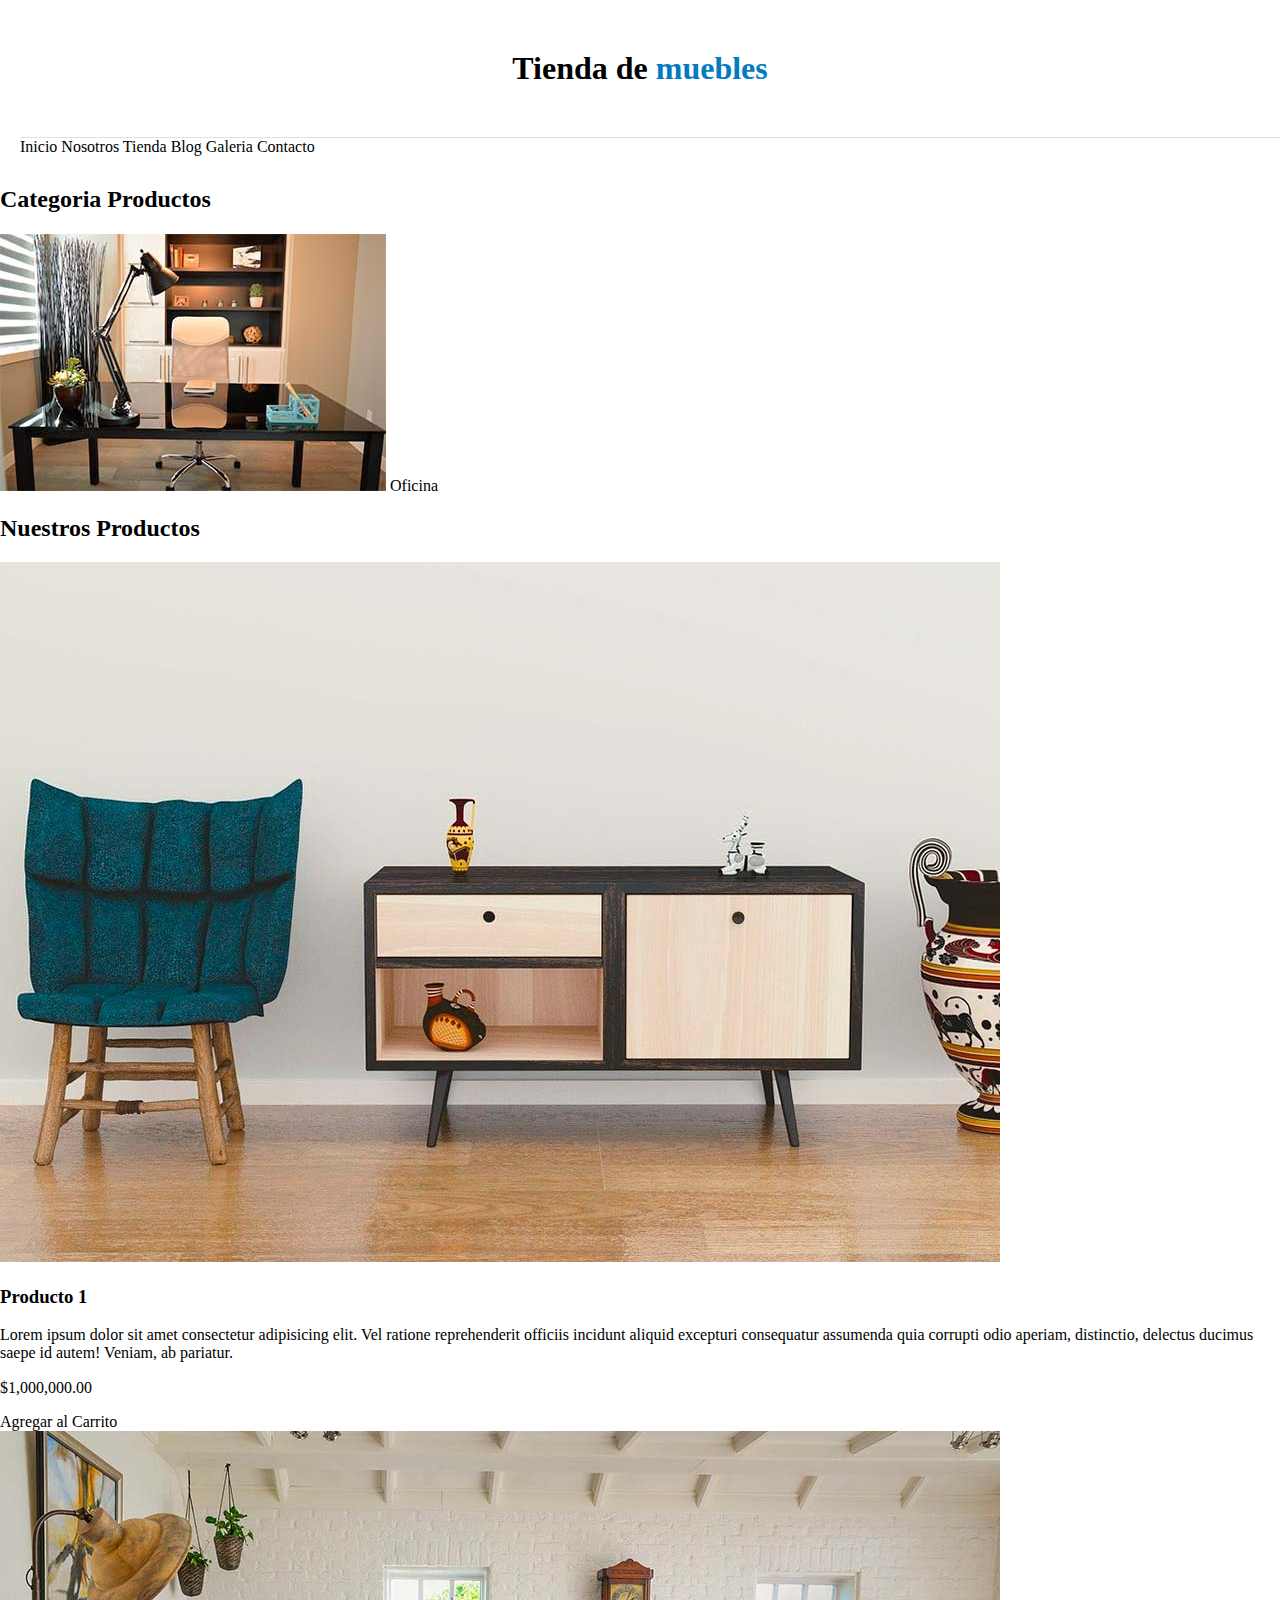
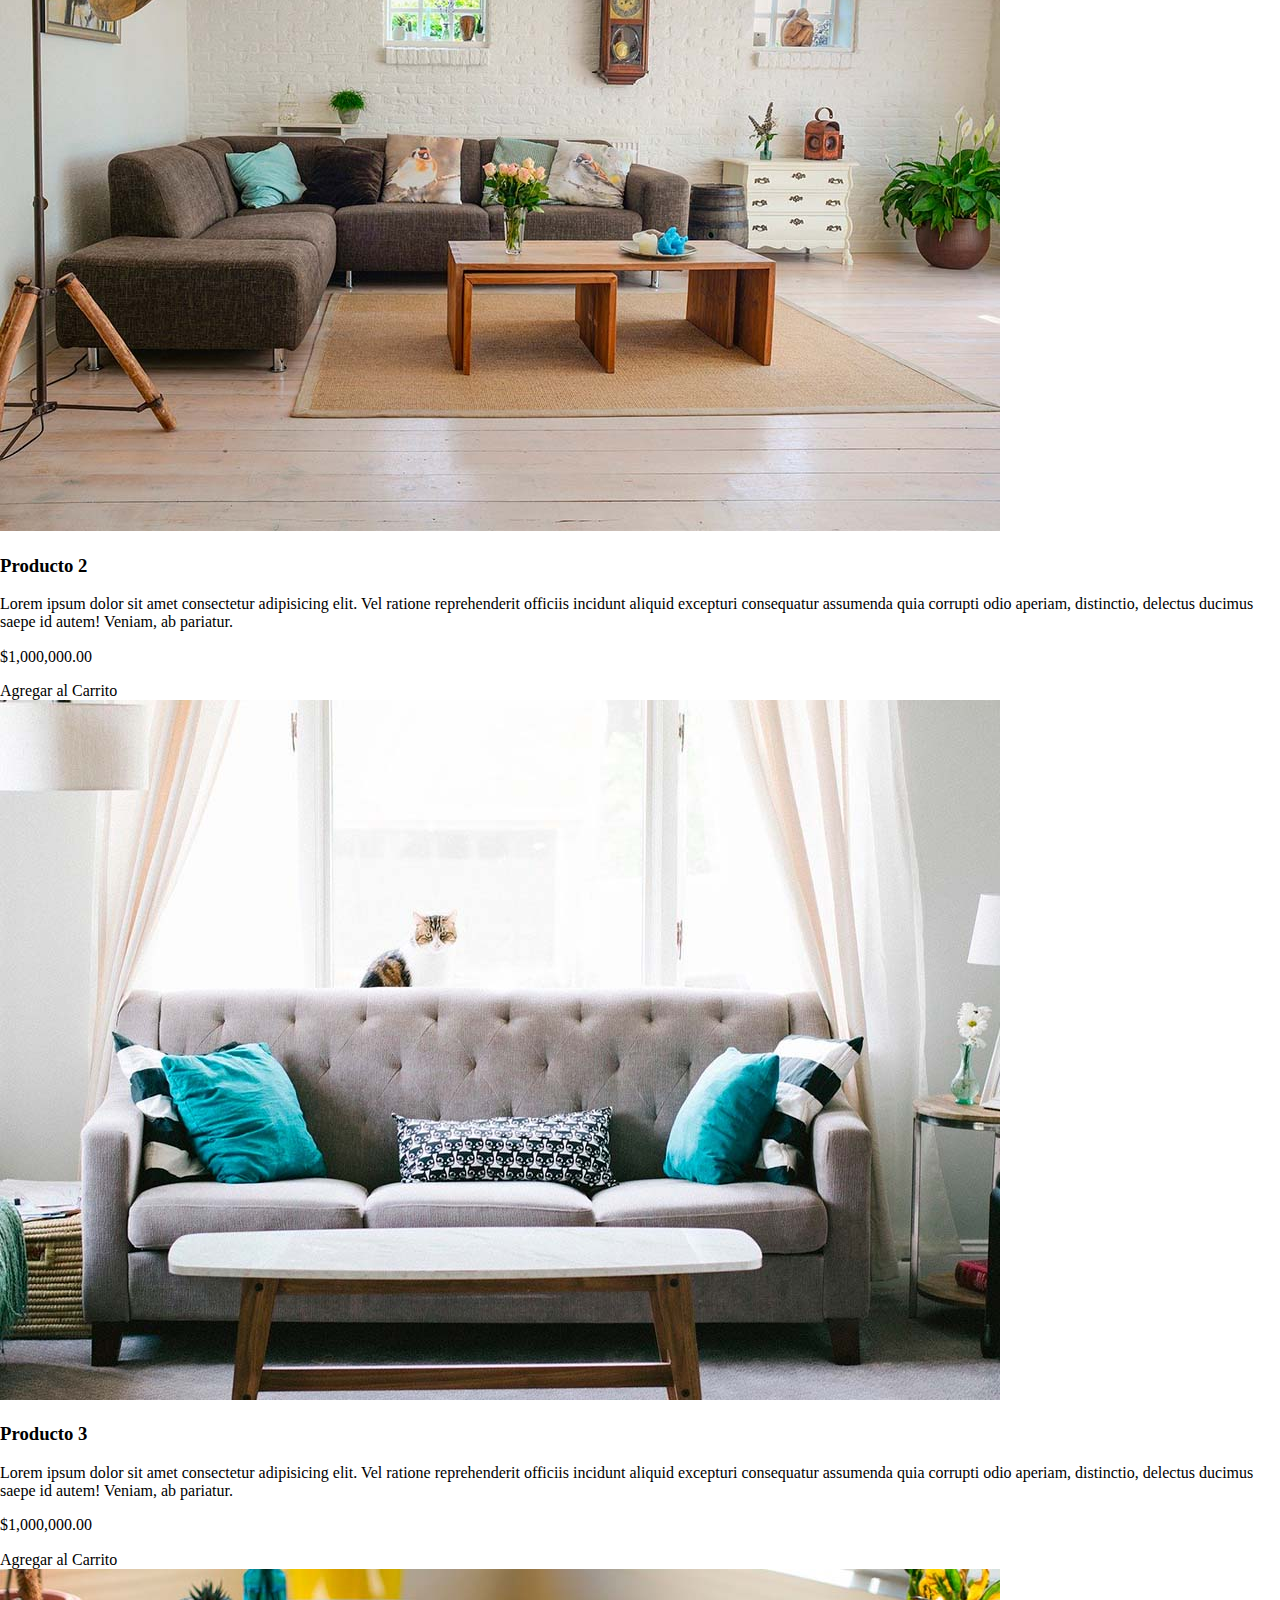
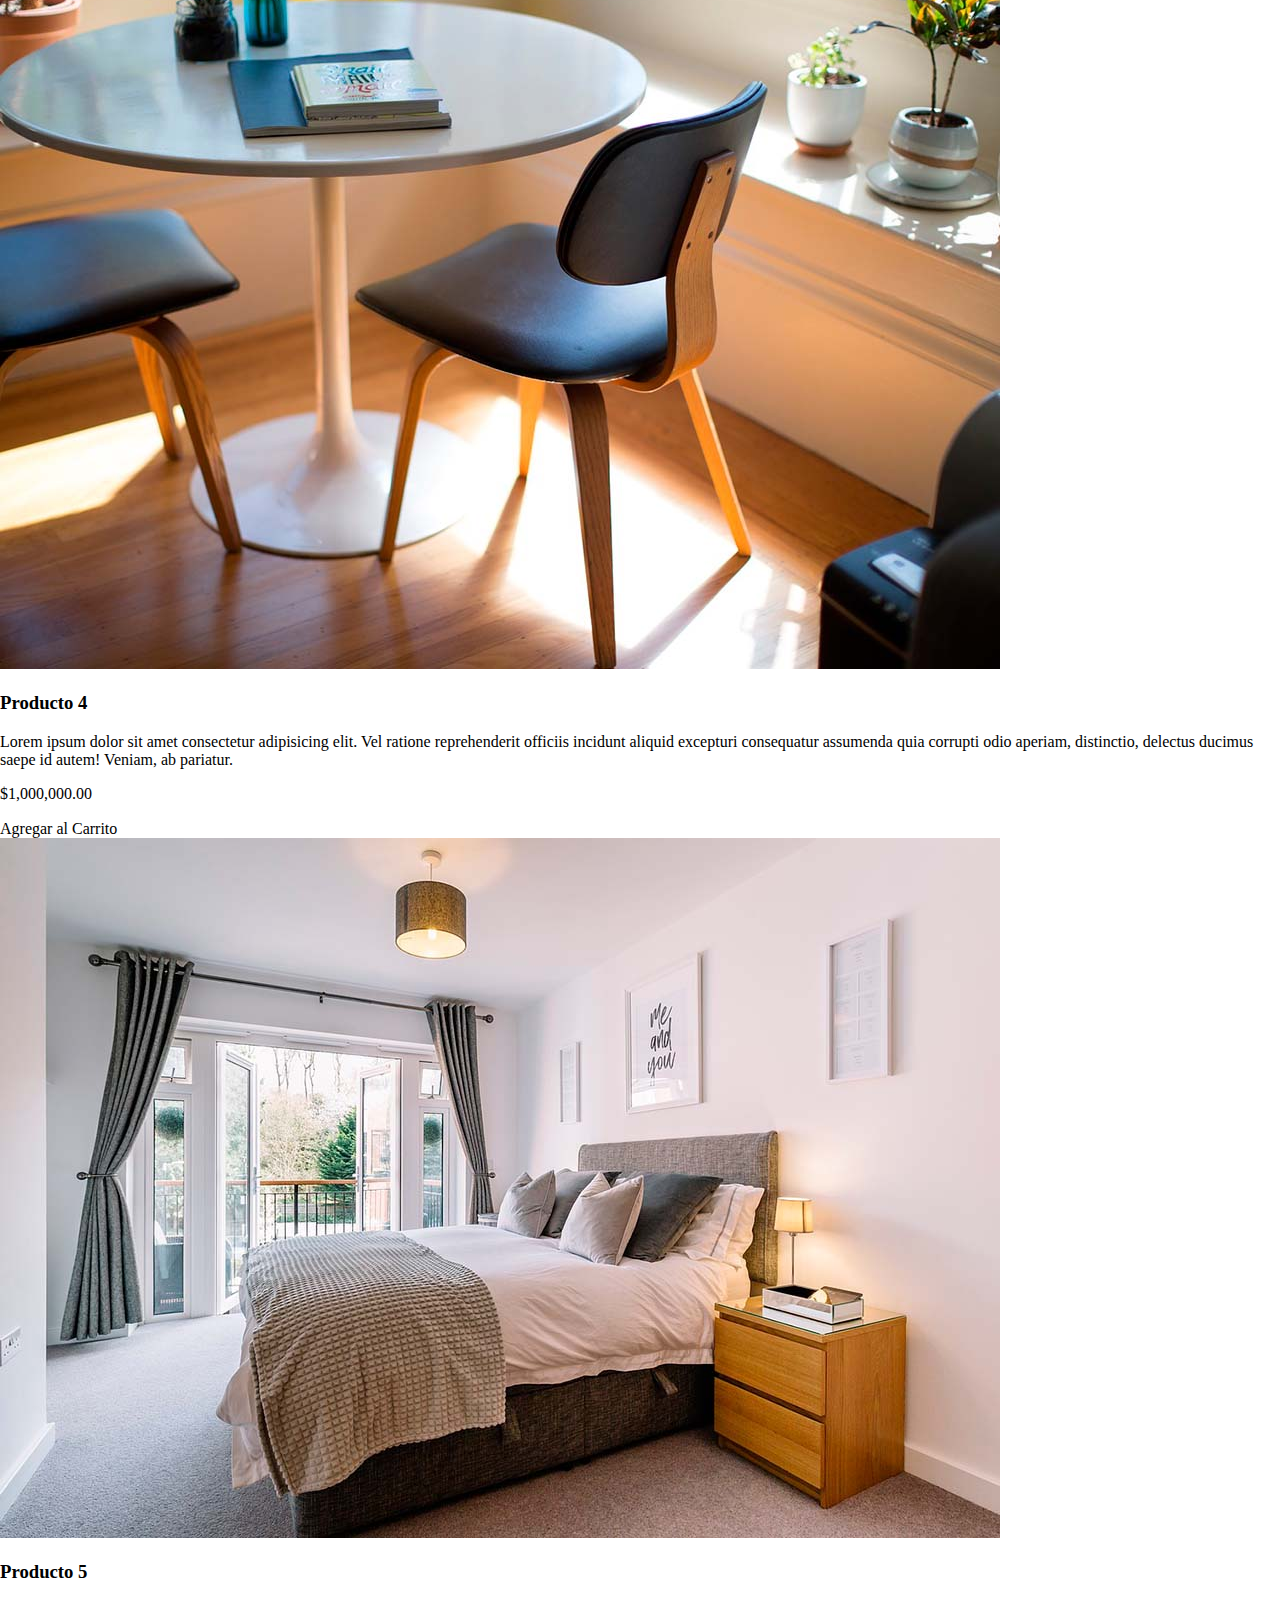
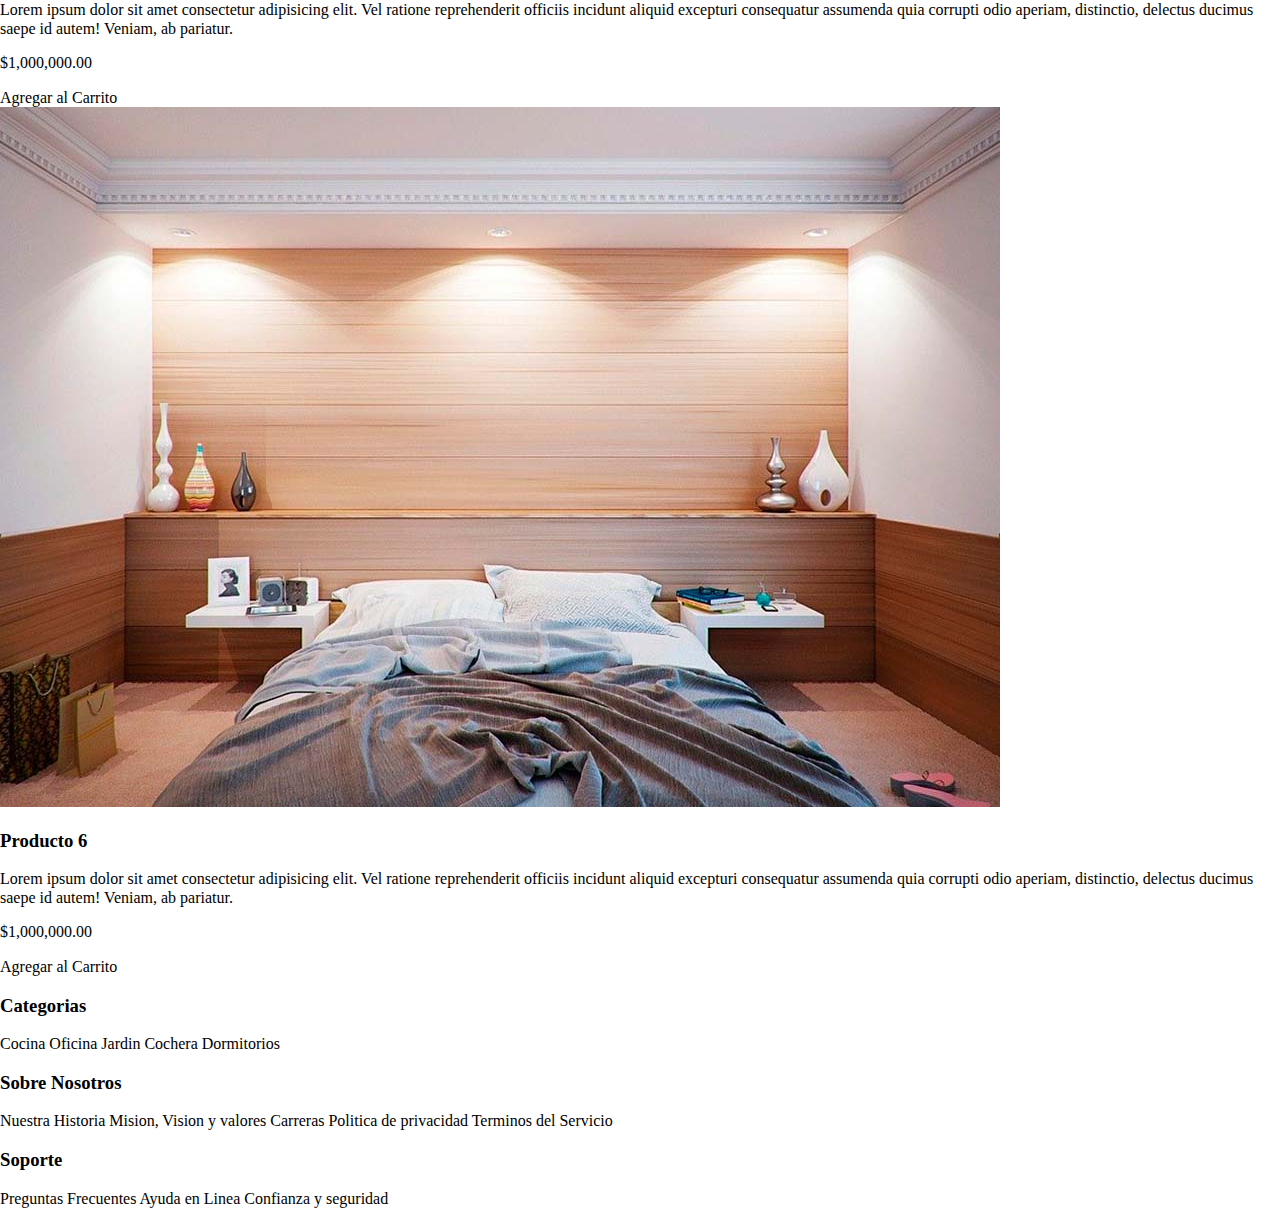
==== index.html @ 3fd7dbdc "display" ====
<!DOCTYPE html>
<html lang="en">
<head>
    <meta charset="UTF-8">
    <meta name="viewport" content="width=device-width, initial-scale=1.0">
    <title>Aprendiendo HTML</title>
    <link rel="stylesheet" href="CSS/normalize.css">
    <link rel="stylesheet" href="CSS/app.css">
</head>
<body>
    <H1 class="nombre-sitio">Tienda de <span>muebles</span></H1>

    <nav class="navegacion nav-principal">
        <a href="index.html">Inicio</a>
        <a href="nosotros.html">Nosotros</a>
        <a href="tienda.html">Tienda</a>
        <a href="blog.html">Blog</a>
        <a href="galeria.html">Galeria</a>
        <a href="contacto.html">Contacto</a>
    </nav>

    <section>
        <h2>Categoria Productos</h2>
        <div>
            <img src="img/categoria1.jpg" alt="Imagen Tienda">
            <a href="">Oficina</a>
        </div>
    </section>
    <!--
    <section>
        <div class="sobre-nosotros">
            <h2>Sobre Nosotros</h2>
            <p>Lorem ipsum dolor sit amet consectetur adipisicing elit. Voluptatem animi exercitationem incidunt perspiciatis fugiat. Tempore dolorem ut quaerat natus, repudiandae, id blanditiis esse, ullam quod ratione voluptatem accusantium totam nesciunt.</p>
        </div>

        <div class="sobre-empresa">
            <h2>Sobre Nosotros</h2>
            <p>Lorem ipsum dolor sit amet consectetur adipisicing elit. Voluptatem animi exercitationem incidunt perspiciatis fugiat. Tempore dolorem ut quaerat natus, repudiandae, id blanditiis esse, ullam quod ratione voluptatem accusantium totam nesciunt.</p>
        </div>
    </section>
    -->
    <main>
        <h2>Nuestros Productos</h2>
        <div> 
            <div> 
                <img src="img/producto1.jpg" alt="Imagen Producto">
                <div>
                    <h3>Producto 1</h3>
                    <p>Lorem ipsum dolor sit amet consectetur adipisicing elit. Vel ratione reprehenderit officiis incidunt aliquid excepturi consequatur assumenda quia corrupti odio aperiam, distinctio, delectus ducimus saepe id autem! Veniam, ab pariatur.</p>
                    <p>$1,000,000.00</p>
                    <a href="#">Agregar al Carrito</a>
                </div> <!--FIN nombre del producto y descripcion-->
            </div> <!--FIN producto 1-->


            <div> 
                <img src="img/producto2.jpg" alt="Imagen Producto">
                <div>
                    <h3>Producto 2</h3>
                    <p>Lorem ipsum dolor sit amet consectetur adipisicing elit. Vel ratione reprehenderit officiis incidunt aliquid excepturi consequatur assumenda quia corrupti odio aperiam, distinctio, delectus ducimus saepe id autem! Veniam, ab pariatur.</p>
                    <p>$1,000,000.00</p>
                    <a href="#">Agregar al Carrito</a>
                </div> <!--FIN nombre del producto y descripcion-->
            </div> <!--FIN producto 2-->

            <div> 
                <img src="img/producto3.jpg" alt="Imagen Producto">
                <div>
                    <h3>Producto 3</h3>
                    <p>Lorem ipsum dolor sit amet consectetur adipisicing elit. Vel ratione reprehenderit officiis incidunt aliquid excepturi consequatur assumenda quia corrupti odio aperiam, distinctio, delectus ducimus saepe id autem! Veniam, ab pariatur.</p>
                    <p>$1,000,000.00</p>
                    <a href="#">Agregar al Carrito</a>
                </div> <!--FIN nombre del producto y descripcion-->
            </div> <!--FIN producto 3-->

            <div> 
                <img src="img/producto4.jpg" alt="Imagen Producto">
                <div>
                    <h3>Producto 4</h3>
                    <p>Lorem ipsum dolor sit amet consectetur adipisicing elit. Vel ratione reprehenderit officiis incidunt aliquid excepturi consequatur assumenda quia corrupti odio aperiam, distinctio, delectus ducimus saepe id autem! Veniam, ab pariatur.</p>
                    <p>$1,000,000.00</p>
                    <a href="#">Agregar al Carrito</a>
                </div> <!--FIN nombre del producto y descripcion-->
            </div> <!--FIN producto 4-->

            <div> 
                <img src="img/producto5.jpg" alt="Imagen Producto">
                <div>
                    <h3>Producto 5</h3>
                    <p>Lorem ipsum dolor sit amet consectetur adipisicing elit. Vel ratione reprehenderit officiis incidunt aliquid excepturi consequatur assumenda quia corrupti odio aperiam, distinctio, delectus ducimus saepe id autem! Veniam, ab pariatur.</p>
                    <p>$1,000,000.00</p>
                    <a href="#">Agregar al Carrito</a>
                </div> <!--FIN nombre del producto y descripcion-->
            </div> <!--FIN producto 5-->

            <div> 
                <img src="img/producto6.jpg" alt="Imagen Producto">
                <div>
                    <h3>Producto 6</h3>
                    <p>Lorem ipsum dolor sit amet consectetur adipisicing elit. Vel ratione reprehenderit officiis incidunt aliquid excepturi consequatur assumenda quia corrupti odio aperiam, distinctio, delectus ducimus saepe id autem! Veniam, ab pariatur.</p>
                    <p>$1,000,000.00</p>
                    <a href="#">Agregar al Carrito</a>
                </div> <!--FIN nombre del producto y descripcion-->
            </div> <!--FIN producto 6-->
        </div> <!--FIN DE CONTENEDOR DE LISTADO DE PRODUCTOS-->
    </main>

    <footer>
        <div>
            <h3>Categorias</h3>

            <nav>
                <a href="#">Cocina</a>
                <a href="#">Oficina</a>
                <a href="#">Jardin</a>
                <a href="#">Cochera</a>
                <a href="#">Dormitorios</a>
            </nav>
        </div>

        <div>
            <h3>Sobre Nosotros</h3>

            <nav>
                <a href="#">Nuestra Historia</a>
                <a href="#">Mision, Vision y valores</a>
                <a href="#">Carreras</a>
                <a href="#">Politica de privacidad</a>
                <a href="#">Terminos del Servicio</a>
            </nav>
        </div>

        <div>
            <h3>Soporte</h3>

            <nav>
                <a href="#">Preguntas Frecuentes</a>
                <a href="#">Ayuda en Linea</a>
                <a href="#">Confianza y seguridad</a>
            </nav>
        </div>
    </footer>
    
</body>
</html>
---- CSS/app.css ----
html{
    box-sizing: border-box;/*esta propiedad hace que se ajuste todo a las medidas*/
    /*box-sizing: content-box;*/ /* esta propiedad es po defecto*/
}

*, *:before, *:after{
    box-sizing: inherit;
}

/* Globales */
a{
    text-decoration: none;
    color: black;
}

/** Header y Navegacion **/

.nombre-sitio{
    margin-top: 50px;
    margin-bottom: 50px;
    text-align: center;
}

.nombre-sitio span{
    color: #037bc0;
}

.nav-principal{
    /*border-color: #e1e1e1;
    border-top-style: solid;
    border-width: 1px;*/

    border-top: 1px solid #e1e1e1; /* forma corta */
    margin: 50px 0px 30px 20px; /*sentido de las manecillas del reloj*/
}

/*** display in line y block ***/
/*inline:   no se puede colocar width ni height
            ademas de que se muestran uno al lado 
            del otro y solo toman el espacio necesario
*/

/*inline block: se puede poner width y height, y los elementos
                se acomodan uno al lado del otro
*/

/*block:    se puede poner width y height, y los elementos
            se acomodan uno abajo del otro.
*/
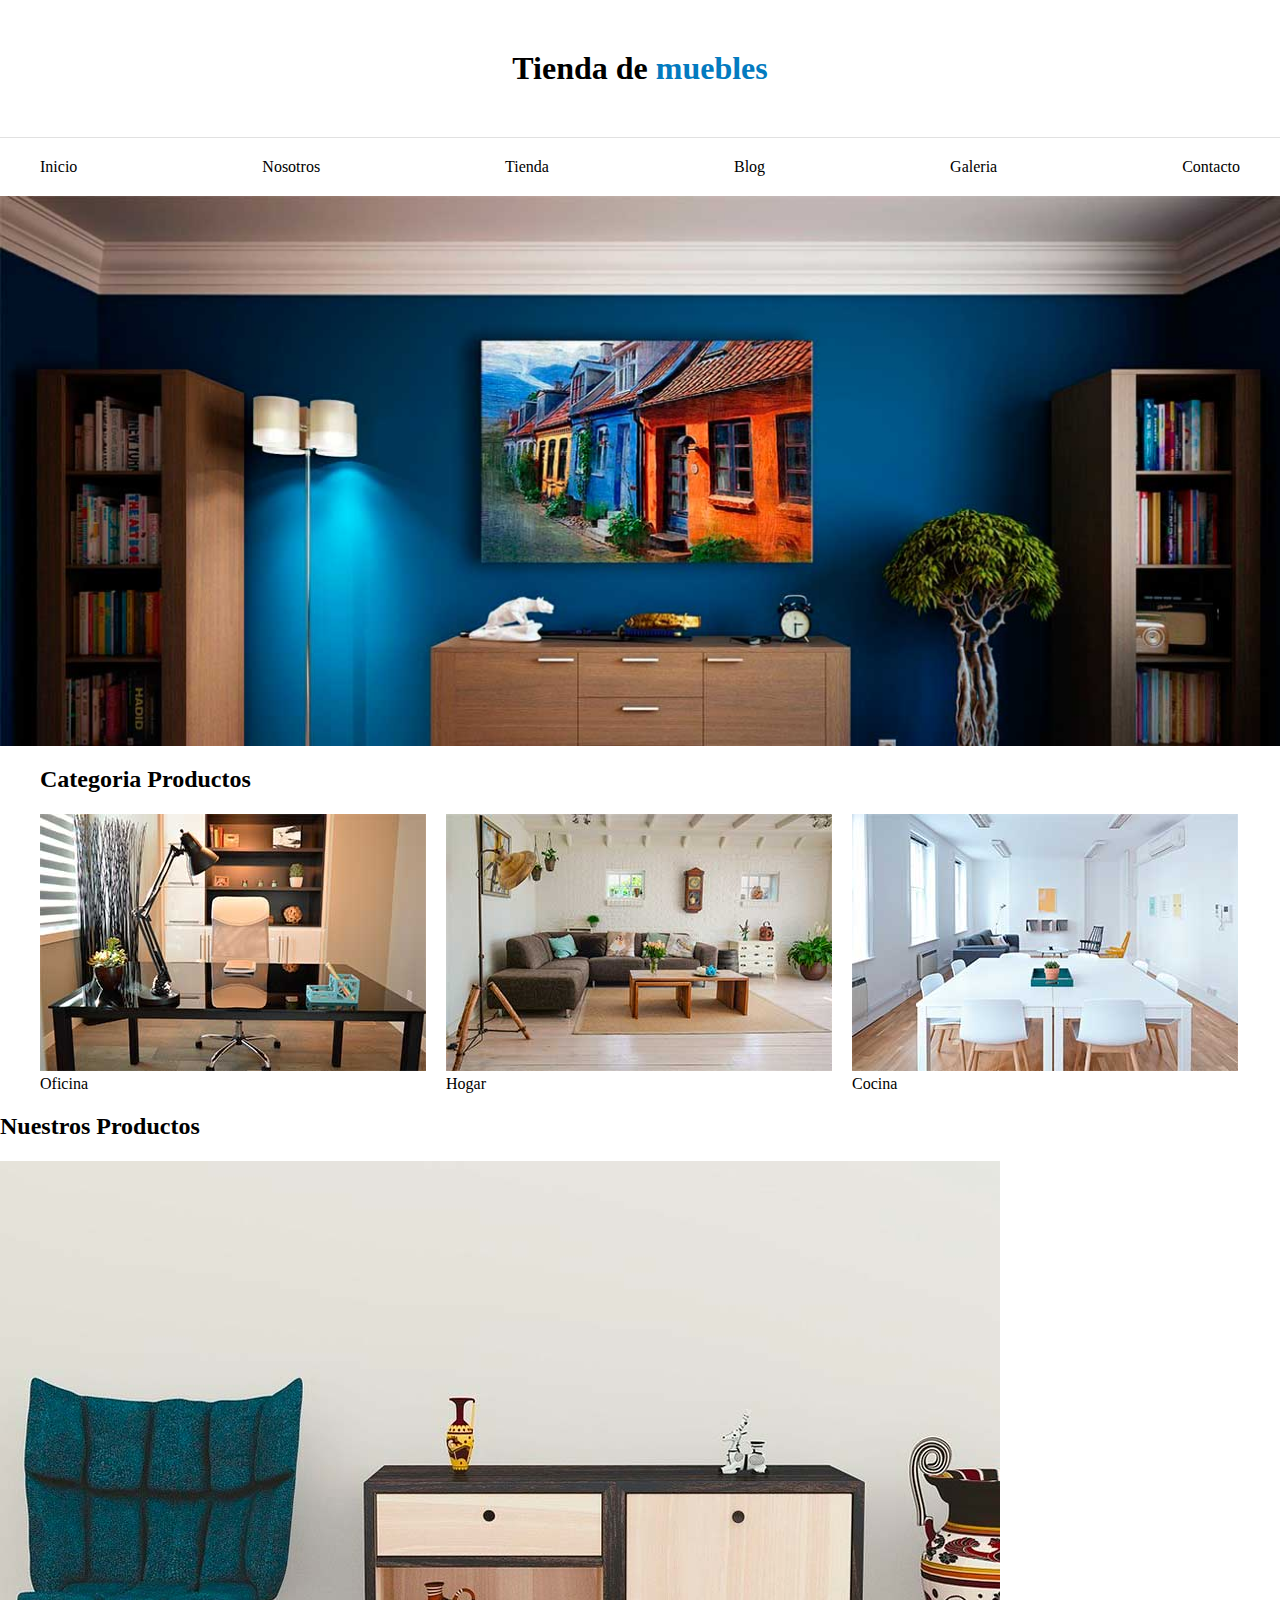
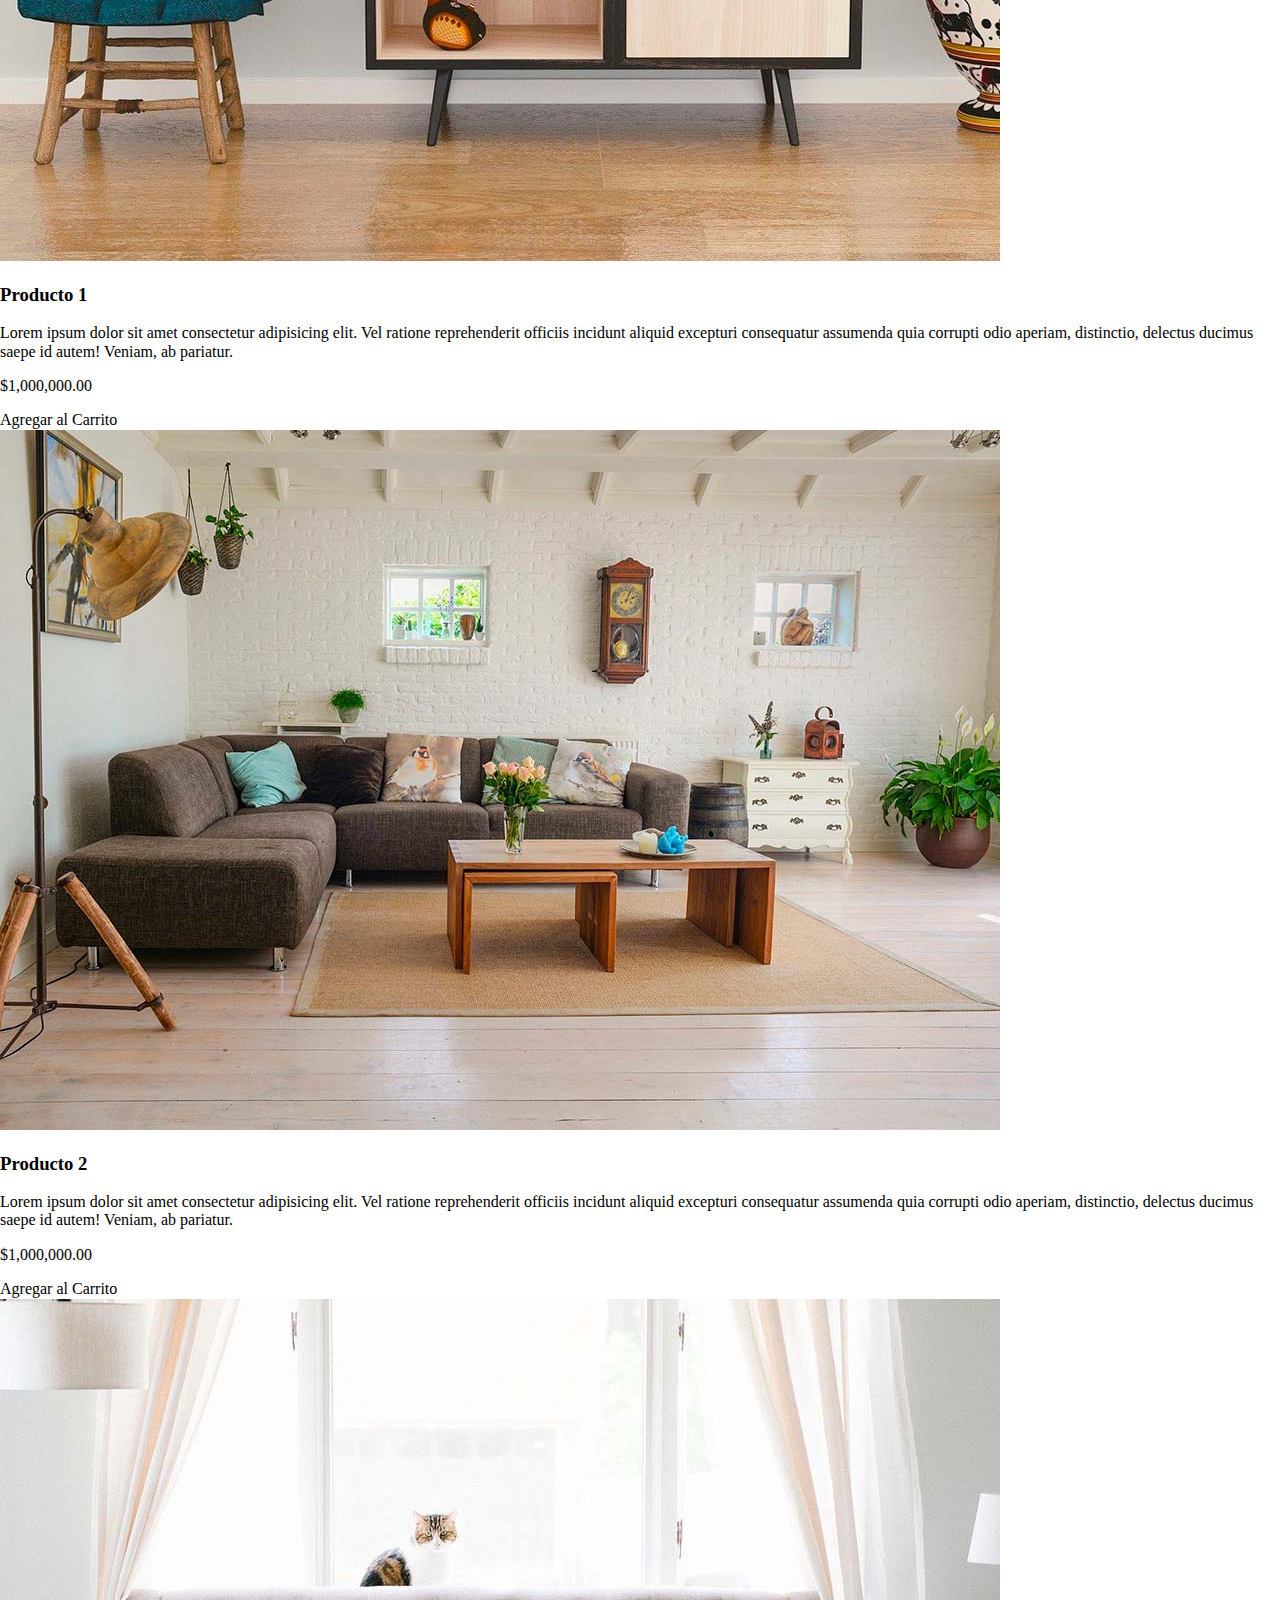
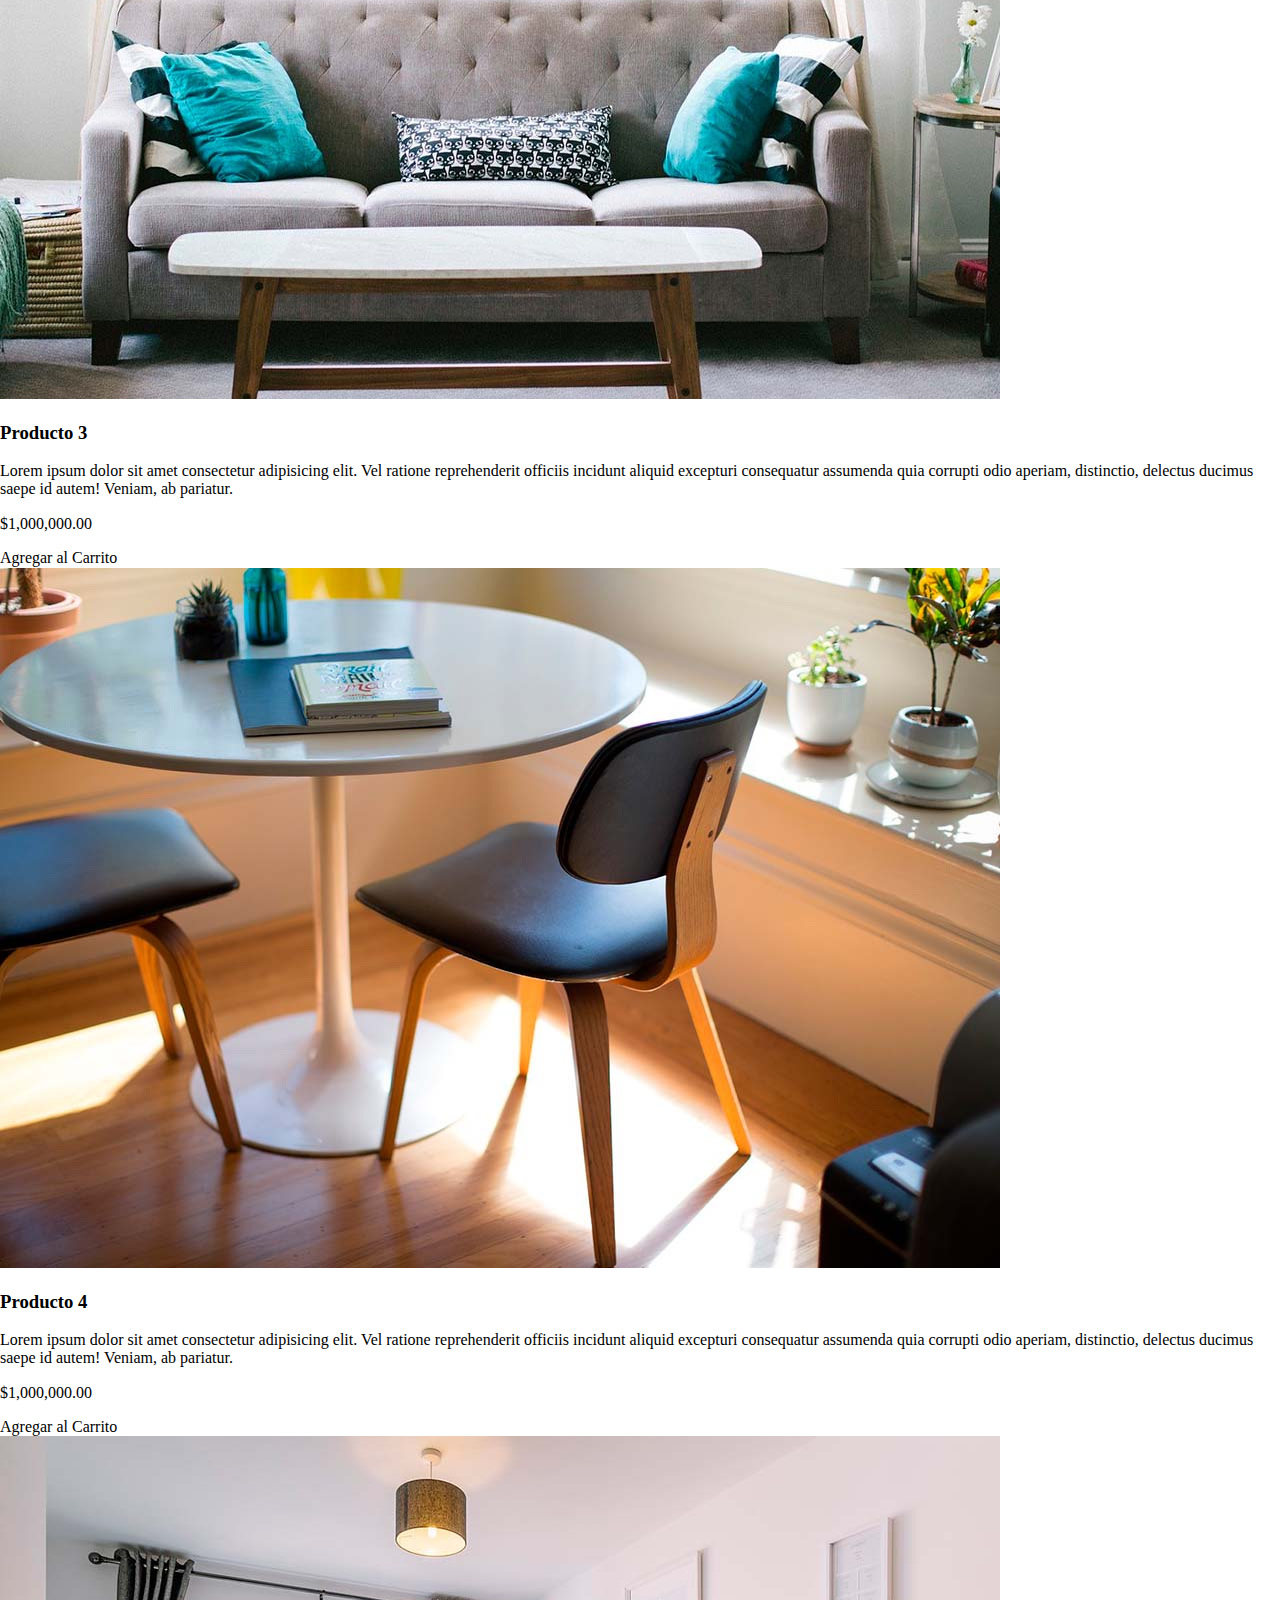
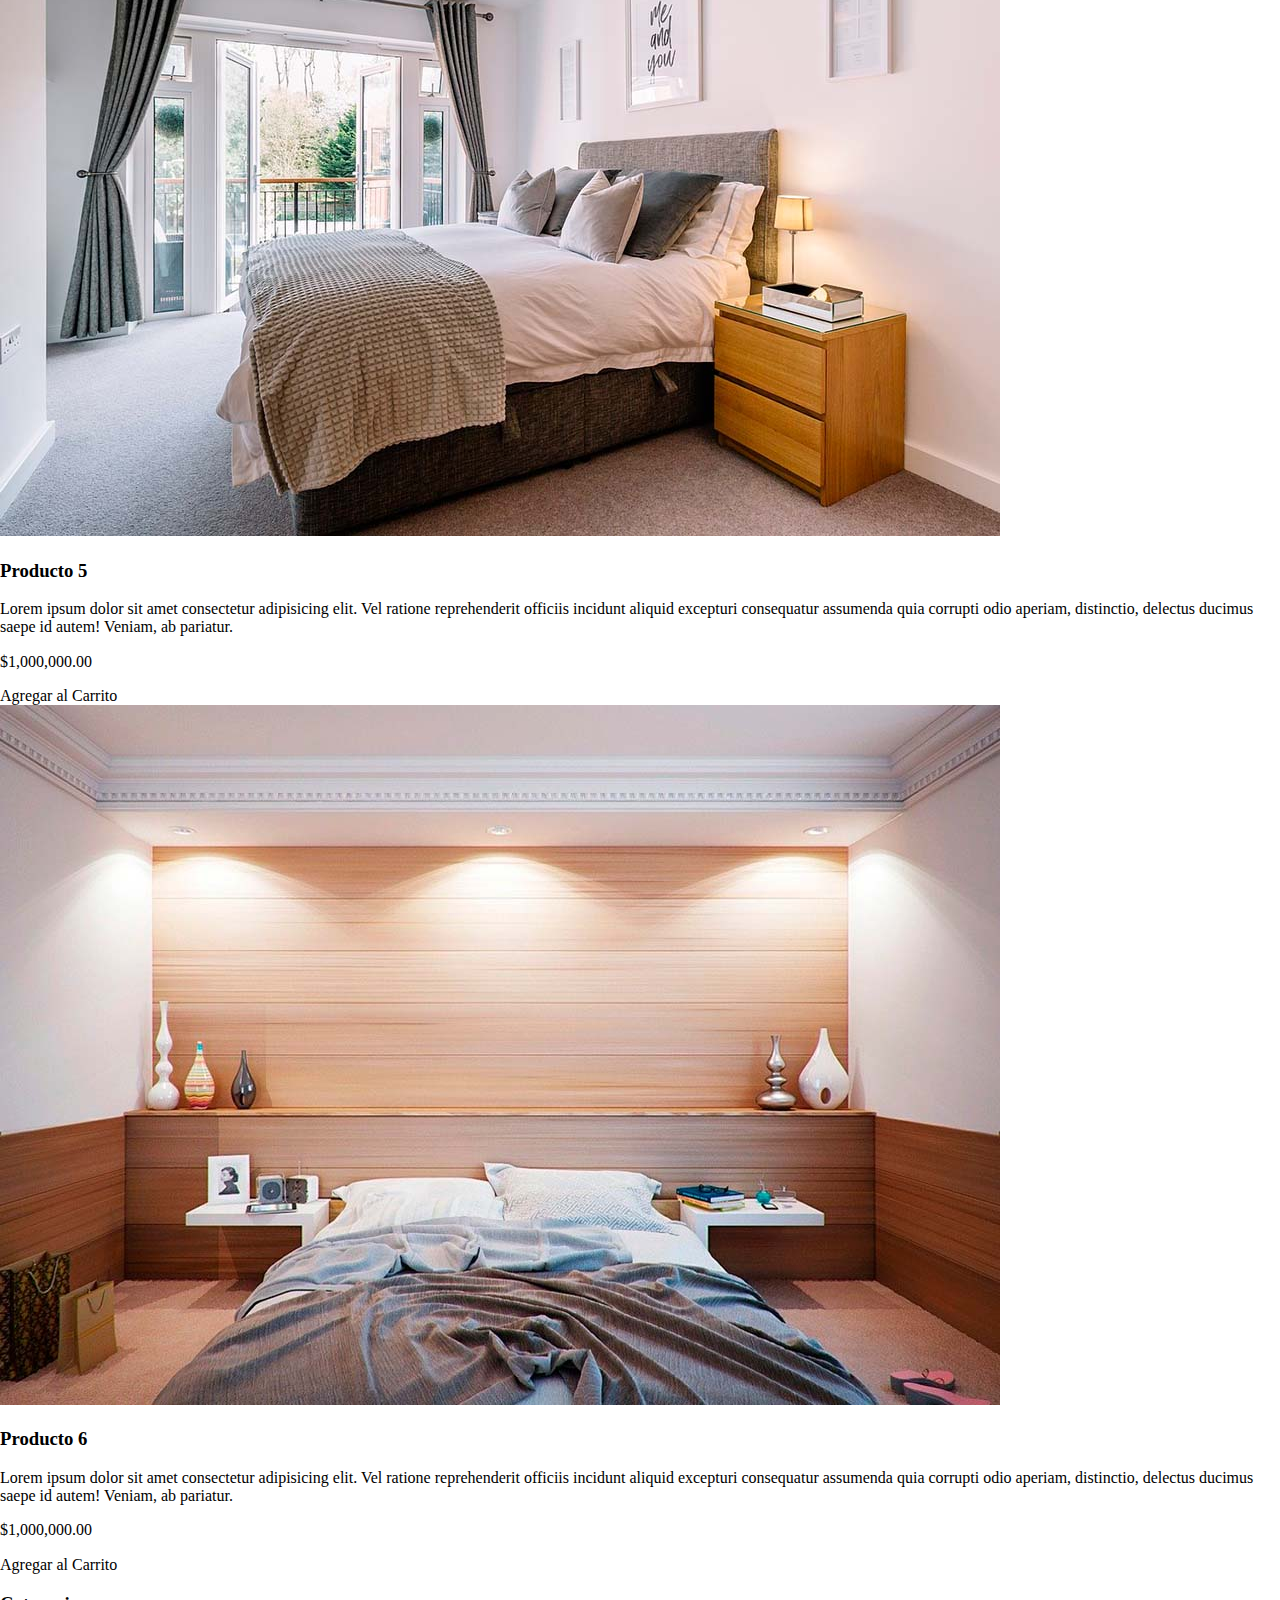
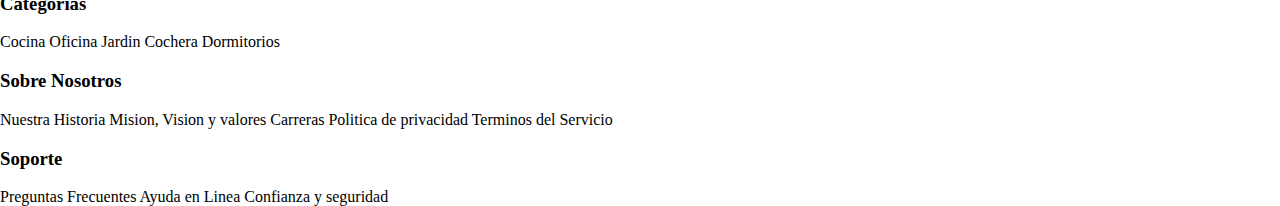
==== commit cba06f03: "flexbox y grid" ====
--- a/index.html
+++ b/index.html
@@ -9,36 +9,42 @@
 </head>
 <body>
     <H1 class="nombre-sitio">Tienda de <span>muebles</span></H1>
+    <div class="contenedor-navegacion">
+        <nav class="nav-principal contenedor">
+            <a href="index.html">Inicio</a>
+            <a href="nosotros.html">Nosotros</a>
+            <a href="tienda.html">Tienda</a>
+            <a href="blog.html">Blog</a>
+            <a href="galeria.html">Galeria</a>
+            <a href="contacto.html">Contacto</a>
+        </nav>
+    </div>
+    
+    <div class="hero"></div>
 
-    <nav class="navegacion nav-principal">
-        <a href="index.html">Inicio</a>
-        <a href="nosotros.html">Nosotros</a>
-        <a href="tienda.html">Tienda</a>
-        <a href="blog.html">Blog</a>
-        <a href="galeria.html">Galeria</a>
-        <a href="contacto.html">Contacto</a>
-    </nav>
+    <section class="contenedor">
+        <h2>Categoria Productos</h2>
 
-    <section>
-        <h2>Categoria Productos</h2>
-        <div>
-            <img src="img/categoria1.jpg" alt="Imagen Tienda">
-            <a href="">Oficina</a>
-        </div>
-    </section>
-    <!--
-    <section>
-        <div class="sobre-nosotros">
-            <h2>Sobre Nosotros</h2>
-            <p>Lorem ipsum dolor sit amet consectetur adipisicing elit. Voluptatem animi exercitationem incidunt perspiciatis fugiat. Tempore dolorem ut quaerat natus, repudiandae, id blanditiis esse, ullam quod ratione voluptatem accusantium totam nesciunt.</p>
+        <div class="listado-categorias">
+            <div>
+                <img src="img/categoria1.jpg" alt="Imagen Tienda">
+                <a href="">Oficina</a>
+            </div>
+    
+            <div>
+                <img src="img/categoria2.jpg" alt="Imagen Tienda">
+                <a href="">Hogar</a>
+            </div>
+    
+            <div>
+                <img src="img/categoria3.jpg" alt="Imagen Tienda">
+                <a href="">Cocina</a>
+            </div>
         </div>
 
-        <div class="sobre-empresa">
-            <h2>Sobre Nosotros</h2>
-            <p>Lorem ipsum dolor sit amet consectetur adipisicing elit. Voluptatem animi exercitationem incidunt perspiciatis fugiat. Tempore dolorem ut quaerat natus, repudiandae, id blanditiis esse, ullam quod ratione voluptatem accusantium totam nesciunt.</p>
-        </div>
+        
     </section>
-    -->
+
     <main>
         <h2>Nuestros Productos</h2>
         <div> 
--- a/CSS/app.css
+++ b/CSS/app.css
@@ -1,7 +1,6 @@
 
 html{
-    box-sizing: border-box;/*esta propiedad hace que se ajuste todo a las medidas*/
-    /*box-sizing: content-box;*/ /* esta propiedad es po defecto*/
+    box-sizing: border-box;
 }
 
 *, *:before, *:after{
@@ -16,6 +15,11 @@
 
 /** Header y Navegacion **/
 
+.contenedor{
+    max-width: 1200px;
+    margin: 0 auto;
+}
+
 .nombre-sitio{
     margin-top: 50px;
     margin-bottom: 50px;
@@ -26,25 +30,27 @@
     color: #037bc0;
 }
 
-.nav-principal{
-    /*border-color: #e1e1e1;
-    border-top-style: solid;
-    border-width: 1px;*/
-
-    border-top: 1px solid #e1e1e1; /* forma corta */
-    margin: 50px 0px 30px 20px; /*sentido de las manecillas del reloj*/
+.contenedor-navegacion{
+    border-top: 1px solid #e1e1e1;
 }
 
-/*** display in line y block ***/
-/*inline:   no se puede colocar width ni height
-            ademas de que se muestran uno al lado 
-            del otro y solo toman el espacio necesario
-*/
+.nav-principal{
+    padding: 20px 0px;
+    display: flex;
+    flex-direction: row;
+    justify-content: space-between;
+}
 
-/*inline block: se puede poner width y height, y los elementos
-                se acomodan uno al lado del otro
-*/
+.hero{
+    background-image: url(../img/principal.jpg);
+    
+    background-repeat: no-repeat;
+    background-size: cover;
+    height: 550px;
+}
 
-/*block:    se puede poner width y height, y los elementos
-            se acomodan uno abajo del otro.
-*/+.listado-categorias{
+    display: grid;
+    grid-template-columns: repeat(4, 1fr);
+    gap: 20px;
+}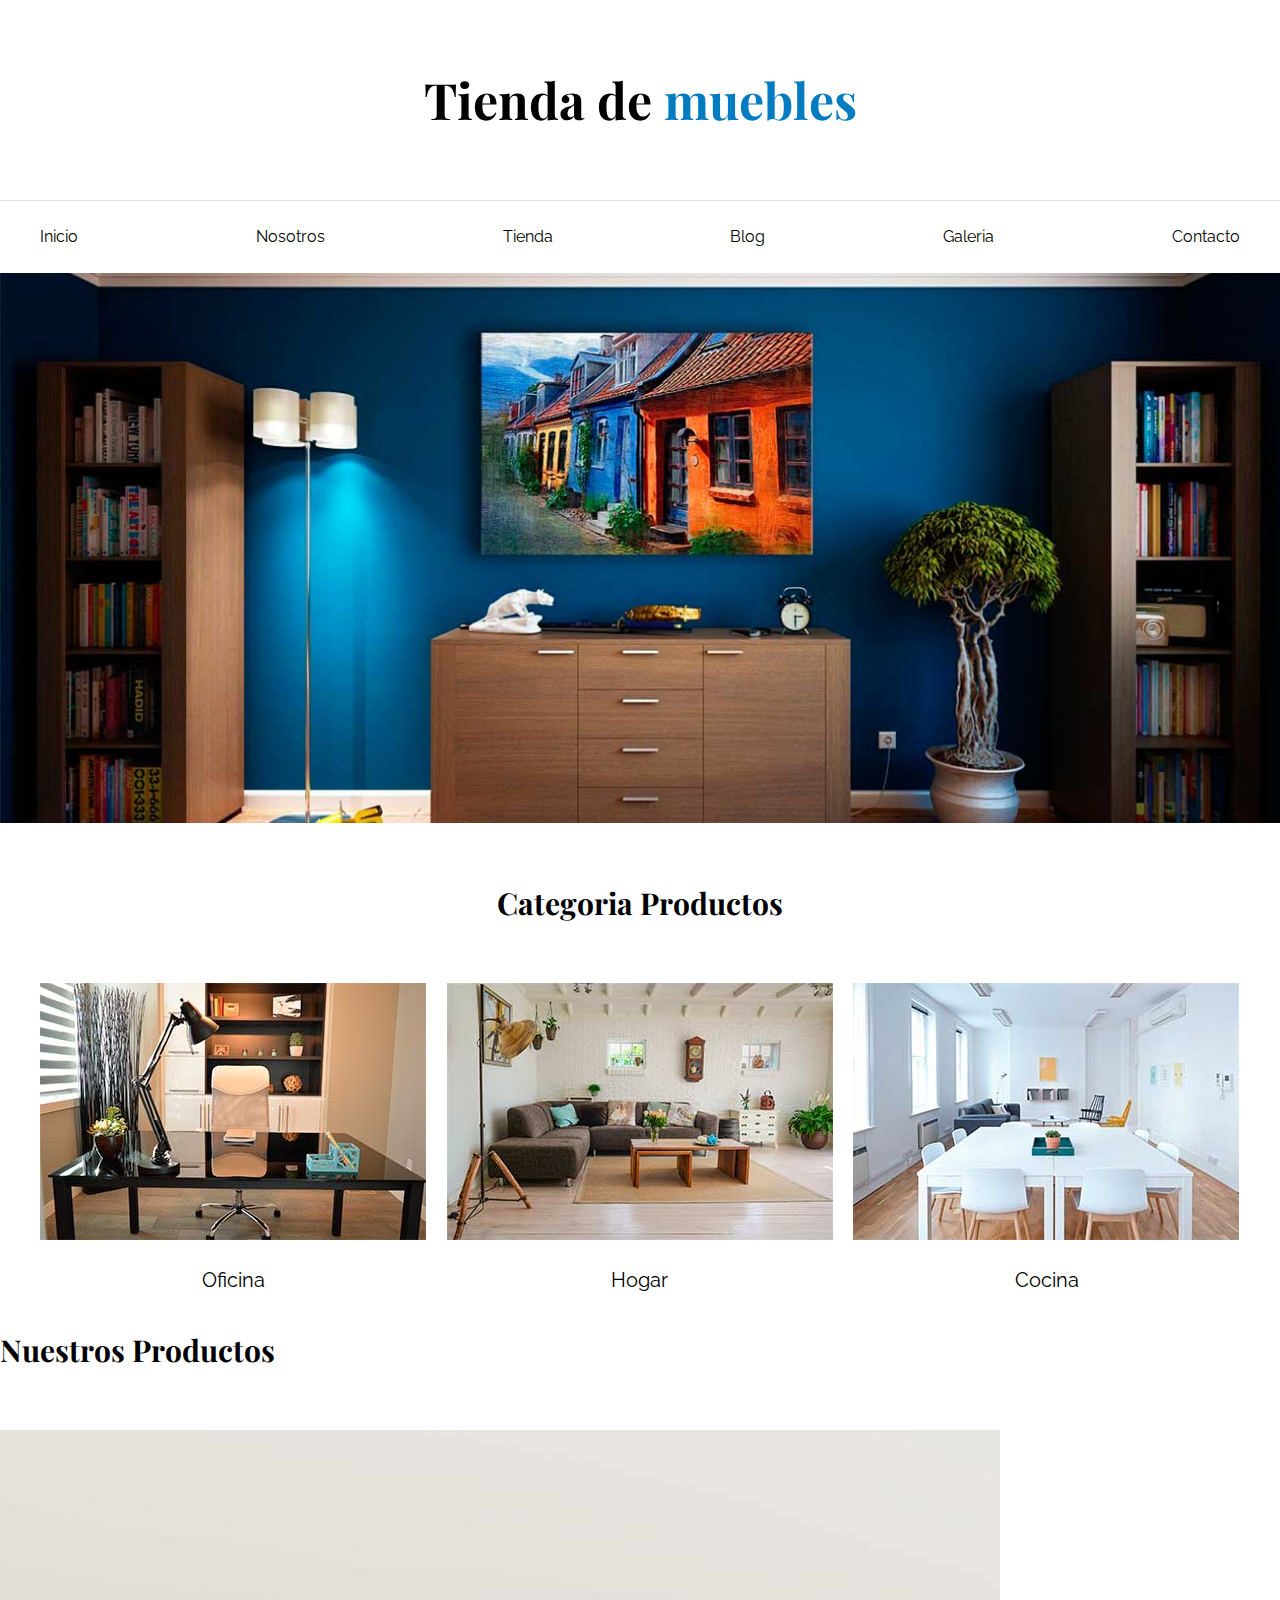
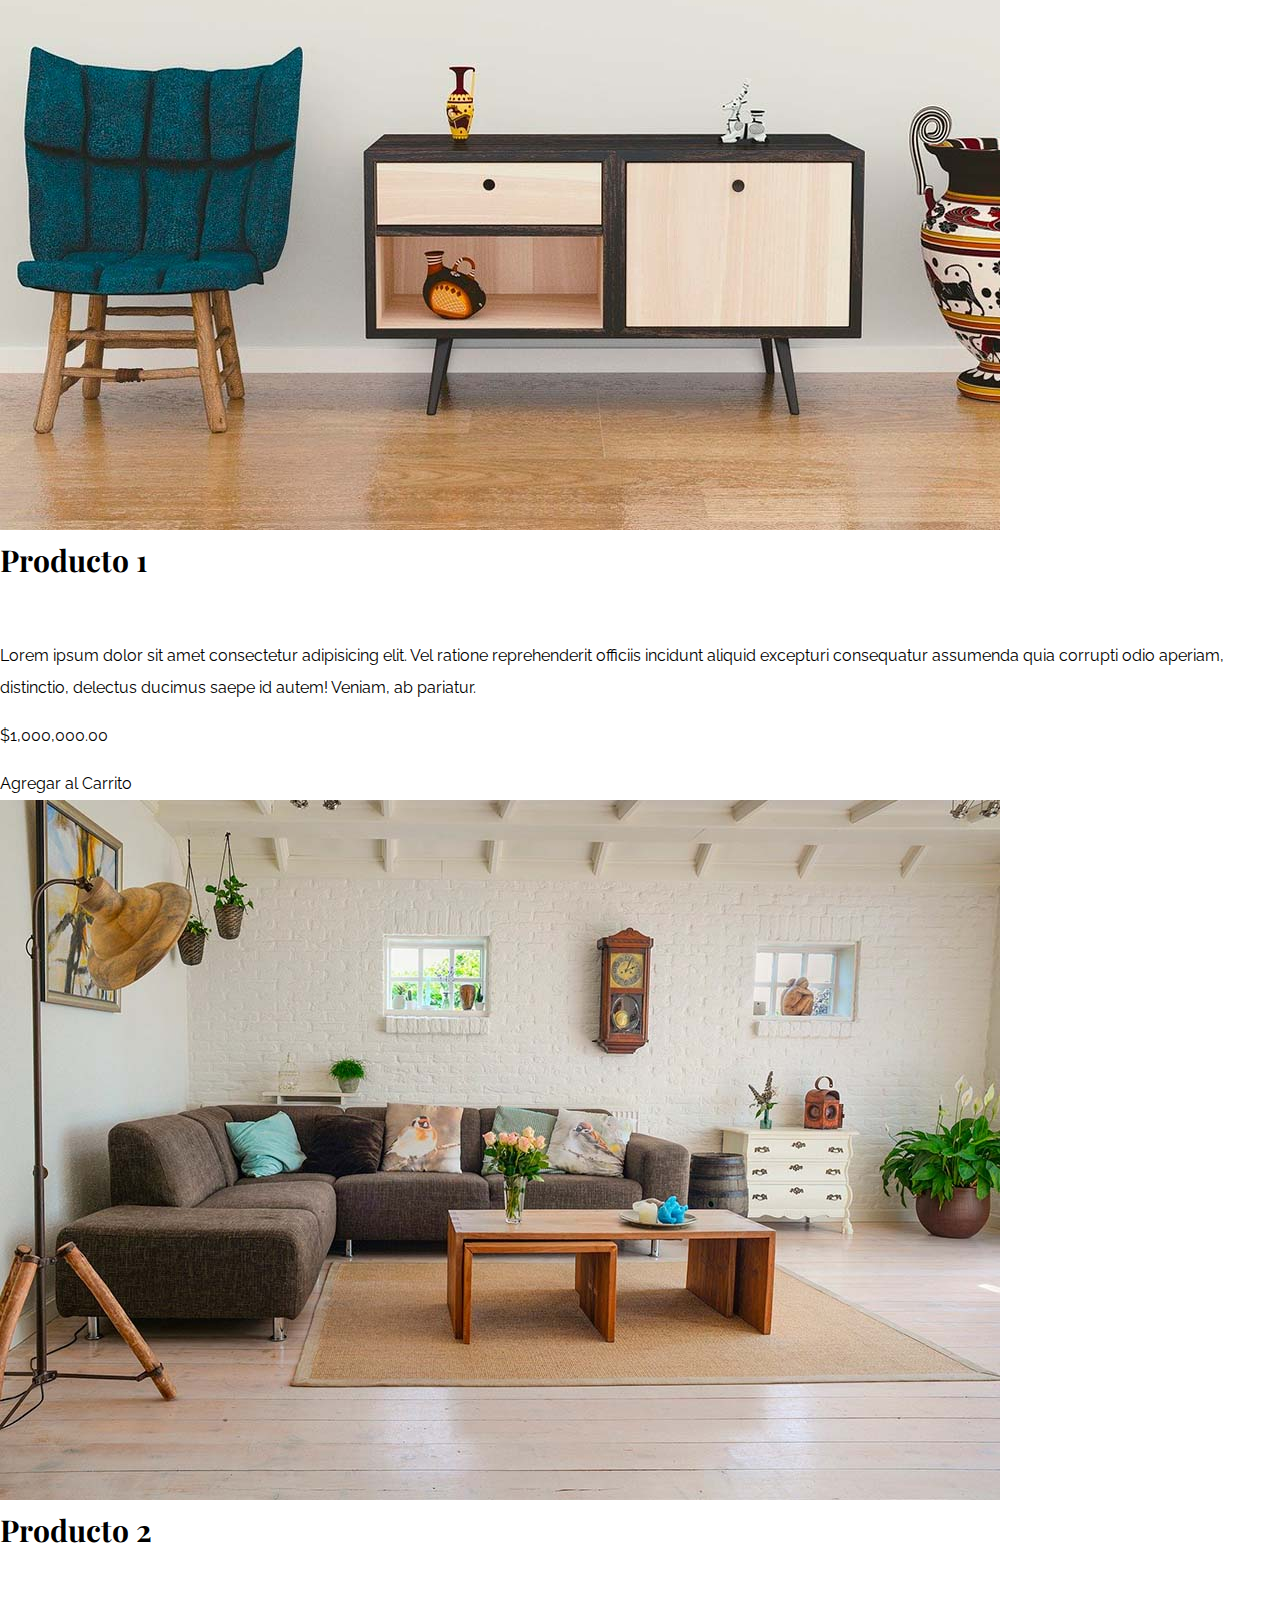
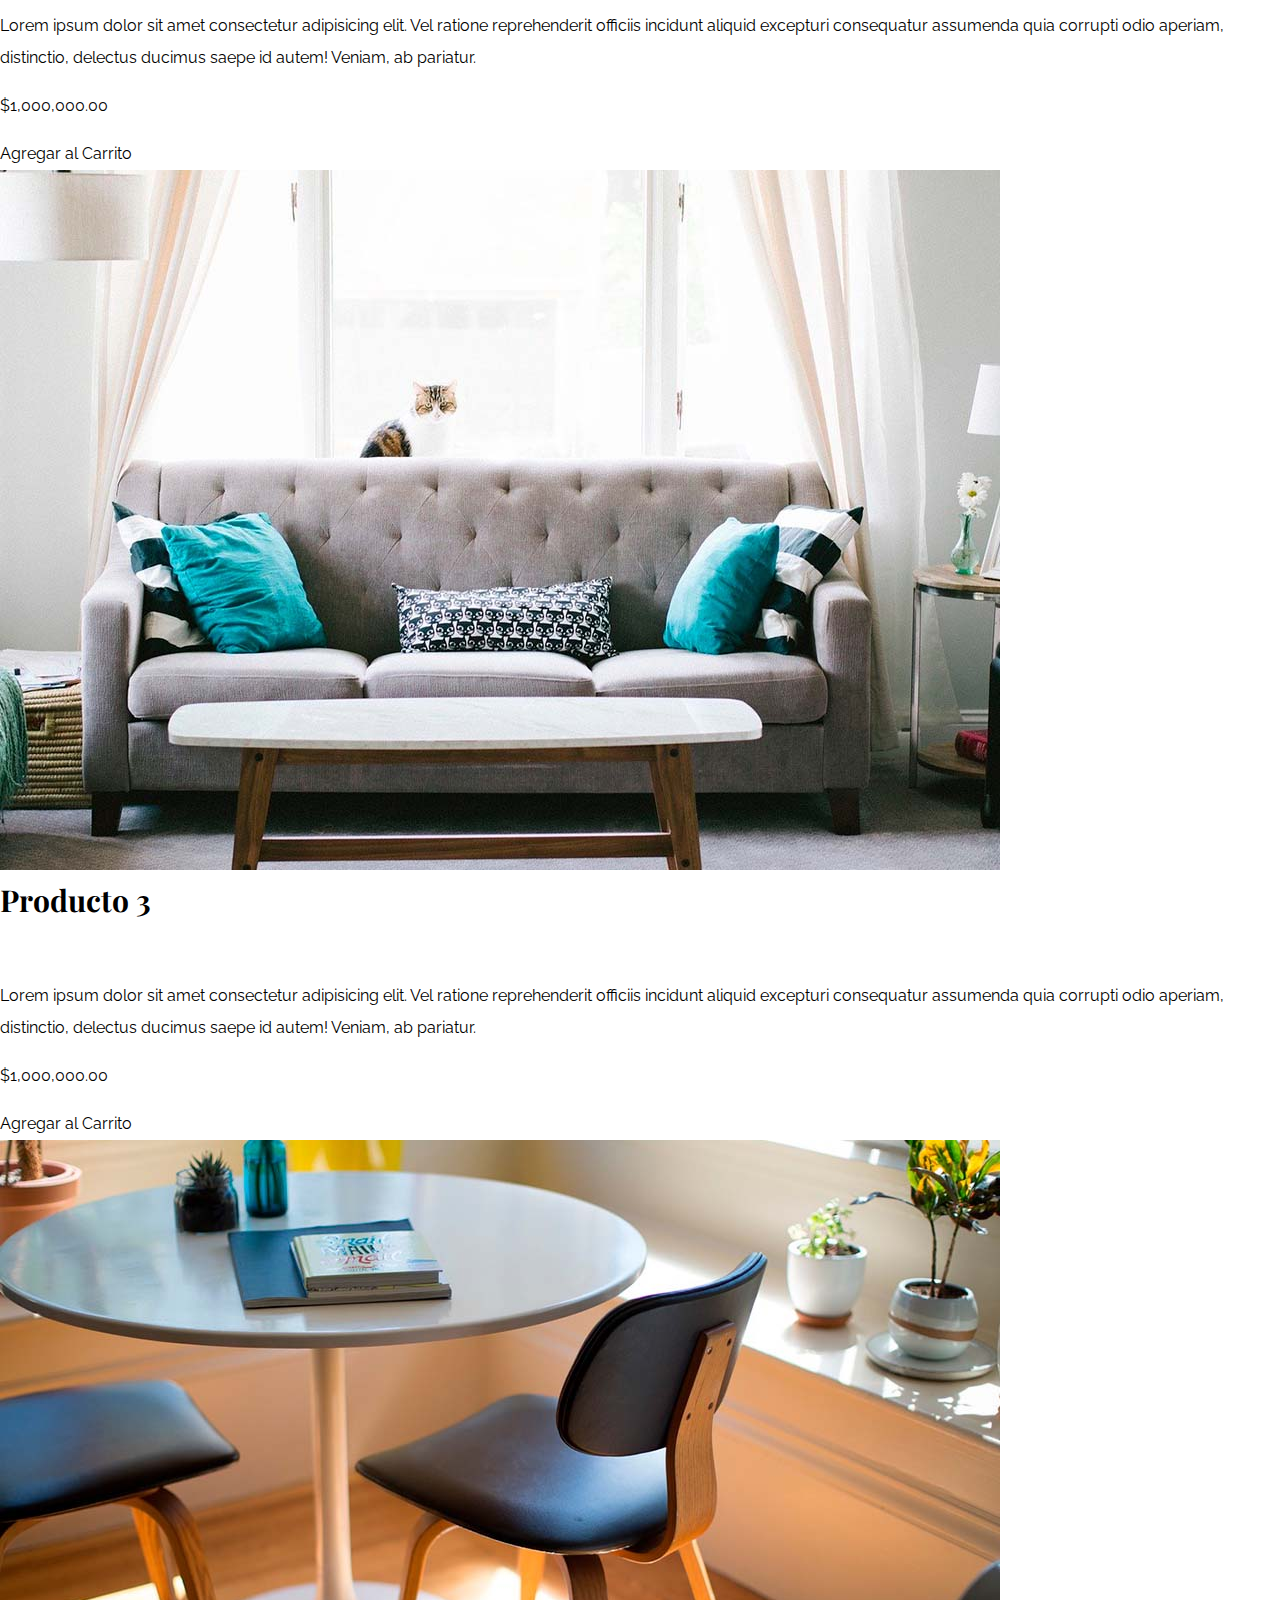
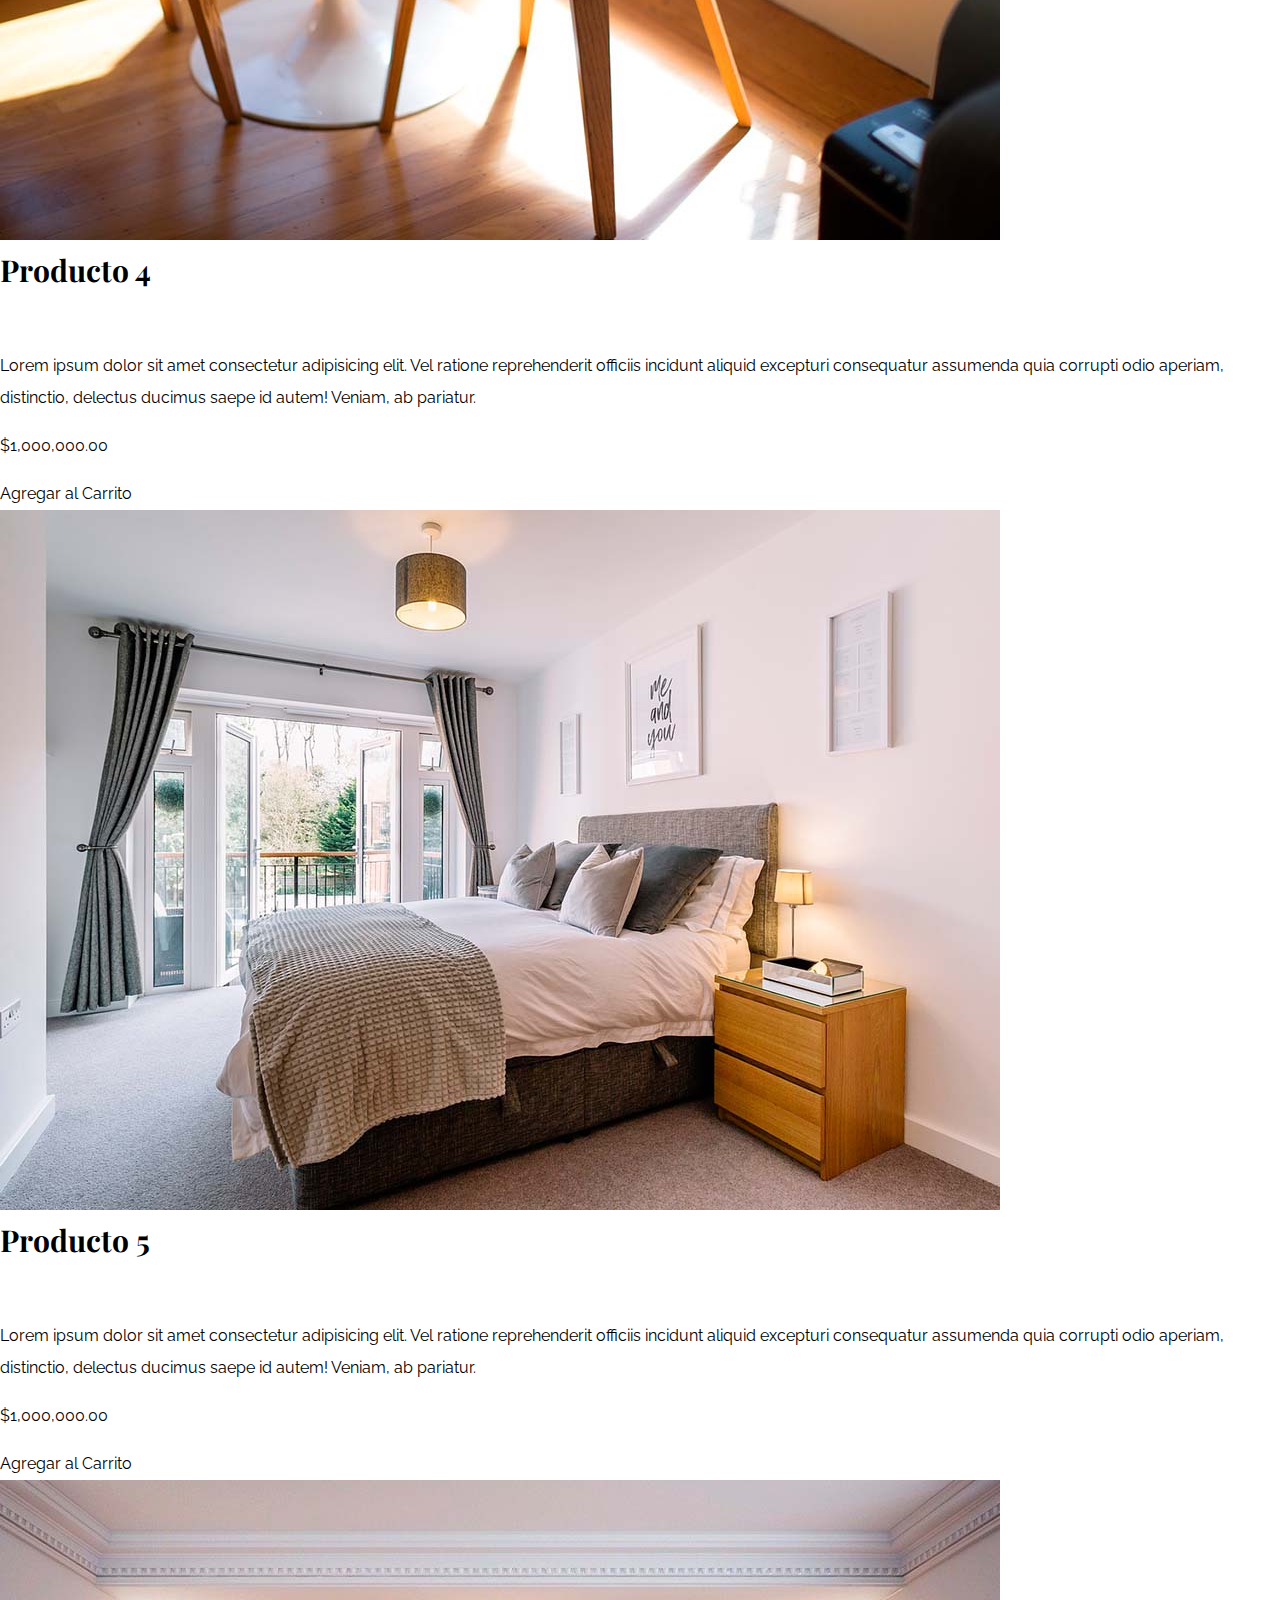
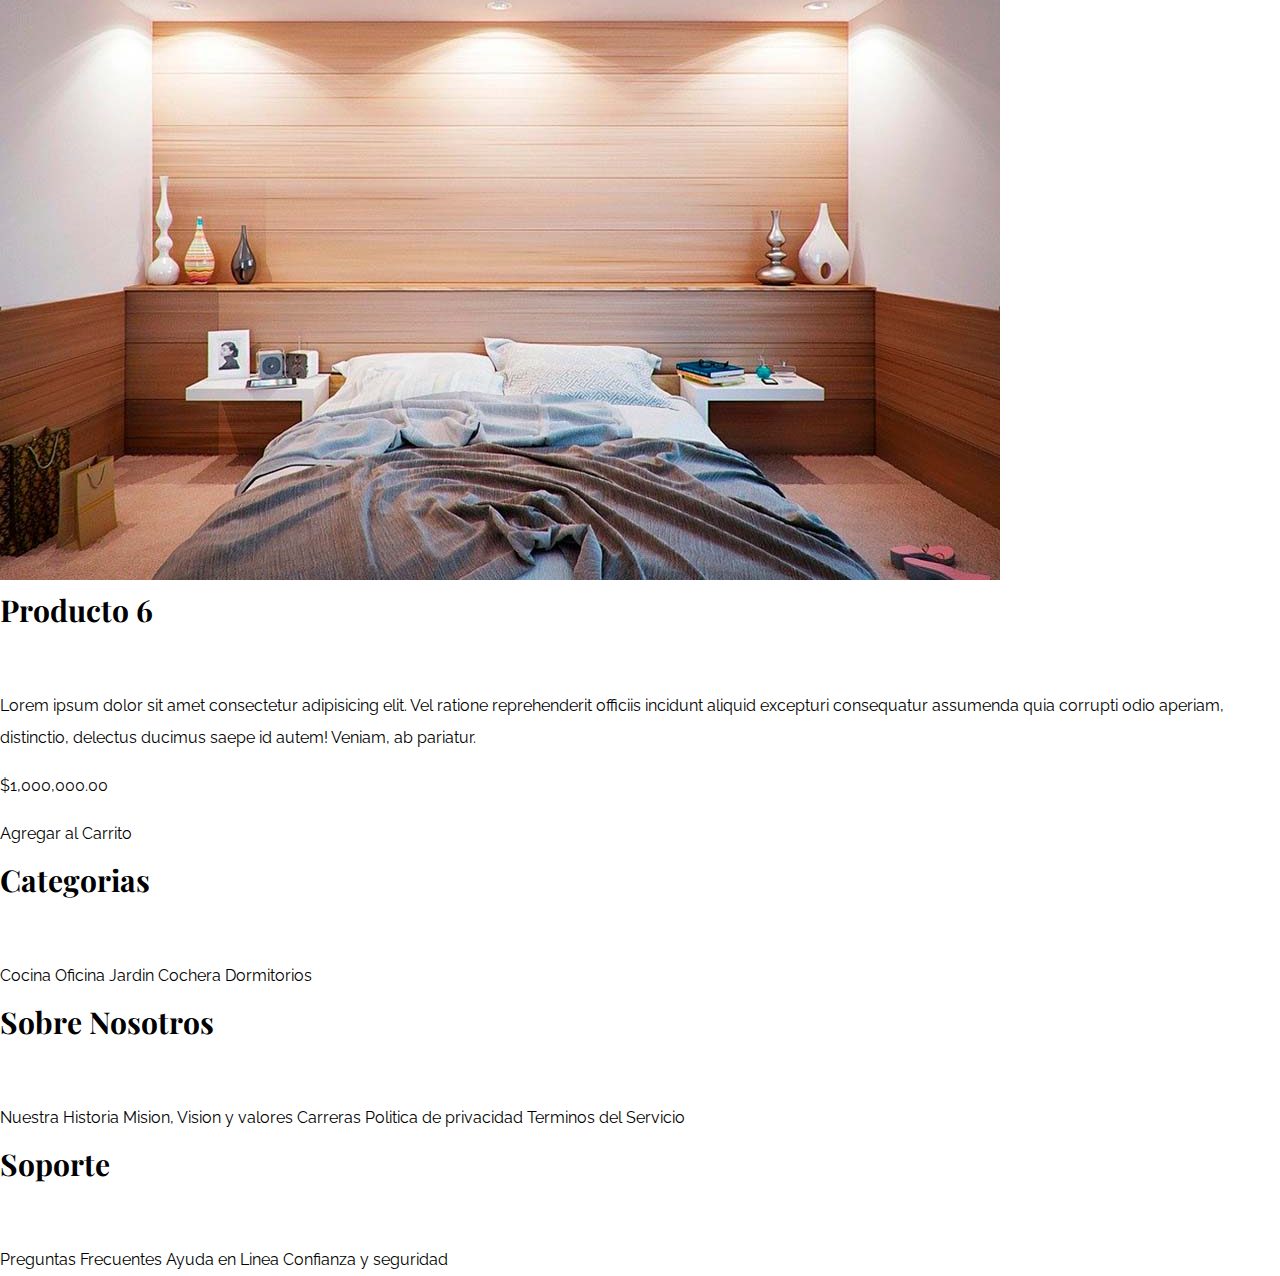
==== commit 0505fdf5: "google fonts, rem" ====
--- a/index.html
+++ b/index.html
@@ -5,10 +5,20 @@
     <meta name="viewport" content="width=device-width, initial-scale=1.0">
     <title>Aprendiendo HTML</title>
     <link rel="stylesheet" href="CSS/normalize.css">
+   
+
+    <link rel="preconnect" href="https://fonts.googleapis.com">
+    <link rel="preconnect" href="https://fonts.gstatic.com" crossorigin>
+    <link href="https://fonts.googleapis.com/css2?family=Playfair+Display:ital,wght@0,400..900;1,400..900&family=Raleway:ital,wght@0,100..900;1,100..900&display=swap" rel="stylesheet">
+
+
     <link rel="stylesheet" href="CSS/app.css">
 </head>
 <body>
-    <H1 class="nombre-sitio">Tienda de <span>muebles</span></H1>
+    <header>
+        <H1 class="nombre-sitio">Tienda de <span>muebles</span></H1>
+    </header>
+    
     <div class="contenedor-navegacion">
         <nav class="nav-principal contenedor">
             <a href="index.html">Inicio</a>
@@ -22,21 +32,21 @@
     
     <div class="hero"></div>
 
-    <section class="contenedor">
+    <section class="contenedor categorias">
         <h2>Categoria Productos</h2>
 
         <div class="listado-categorias">
-            <div>
+            <div class="categoria">
                 <img src="img/categoria1.jpg" alt="Imagen Tienda">
                 <a href="">Oficina</a>
             </div>
     
-            <div>
+            <div class="categoria">
                 <img src="img/categoria2.jpg" alt="Imagen Tienda">
                 <a href="">Hogar</a>
             </div>
     
-            <div>
+            <div class="categoria">
                 <img src="img/categoria3.jpg" alt="Imagen Tienda">
                 <a href="">Cocina</a>
             </div>
--- a/CSS/app.css
+++ b/CSS/app.css
@@ -1,28 +1,70 @@
 
+/* Globales */
 html{
-    box-sizing: border-box;
+    box-sizing: border-box; /*esta opcion permite que atributos como padding o margin no afecten los tamaños*/
+    font-size: 62.5%; /* por defecto font-size es igual a 16px, esto se hace para para lograr una proporcion de  1rem = 10px*/
 }
 
-*, *:before, *:after{
+*, *:before, *:after{   /* esto va junto con el box-sizing:border-box */
     box-sizing: inherit;
 }
 
-/* Globales */
-a{
-    text-decoration: none;
-    color: black;
+body{
+    /*google fonts*/
+    font-family: "Raleway", sans-serif;
+    font-optical-sizing: auto;
+    font-weight: 400;
+    font-style: normal;
+
+
+    font-size: 1.6rem; /* asignar 16px a todo el documento */
+    line-height: 2; /* interlineado */
 }
 
-/** Header y Navegacion **/
+h1,h2,h3{
+    /*google fonts*/
+    font-family: "Playfair Display", serif;
+    font-optical-sizing: auto;
+    font-weight: 700;
+    font-style: normal;
+
+    margin: 0 0 5rem 0;     /* quitar margenes por defecto de los headings */
+}
+h1{
+    font-size: 5rem;
+}
+
+h2{
+    font-size: 3rem;
+}
+
+h3{
+    font-size: 3rem;
+}
+
+a{  /* cambiar decoraciones de los enlaces */
+    text-decoration: none;  
+    color: #000;
+}
 
 .contenedor{
-    max-width: 1200px;
-    margin: 0 auto;
+    max-width: 120rem;
+    margin: 0rem auto;
+}
+
+img{
+    display: block;
+    max-width: 100%;    /*incluir para evitar desbordamientos al colocar en el css grid*/
+}
+
+/****** Header y Navegacion *******/
+
+header{
+    font-size: 10rem;
 }
 
 .nombre-sitio{
-    margin-top: 50px;
-    margin-bottom: 50px;
+    margin-top: 5rem;
     text-align: center;
 }
 
@@ -31,26 +73,47 @@
 }
 
 .contenedor-navegacion{
-    border-top: 1px solid #e1e1e1;
+    border-top: 0.1rem solid #e1e1e1;
 }
 
 .nav-principal{
-    padding: 20px 0px;
-    display: flex;
-    flex-direction: row;
-    justify-content: space-between;
+    padding: 2rem 0rem;
+    display: flex; /* flex-box */
+    flex-direction: row; /* valor por defecto */
+    justify-content: space-between; /* espaciado entre cada elemento */
 }
 
 .hero{
-    background-image: url(../img/principal.jpg);
-    
-    background-repeat: no-repeat;
-    background-size: cover;
-    height: 550px;
+    background-image: url(../img/principal.jpg); /* Imagen de fondo */
+    background-repeat: no-repeat; /* evita que se repita la imagen*/
+    background-size: cover; /* estira la imagen hasta la orilla */
+    background-position: center center; /* centrar en el centro de la imagen*/
+    height: 55rem;  /*altura de la imagen*/
 }
 
 .listado-categorias{
-    display: grid;
-    grid-template-columns: repeat(4, 1fr);
-    gap: 20px;
+    display: grid; /* css grid */
+    grid-template-columns: repeat(3, 1fr); /* 3 columnas de una fraccion cada una*/
+    gap: 2rem; /* separacion entre columnas */
+}
+
+.categorias{
+    padding-top: 5rem;
+}
+
+.categoria a{
+    display: block; /* por defecto inline, block permite acomodarlos uno abajo de otro y usar todo el espacio disponible.*/
+    text-align: center; /* centrar el texto */
+    padding: 2rem;
+    font-size: 2rem;
+}
+
+.categoria a:hover{
+    background-color: #037bc0;
+    border-bottom-right-radius: 1rem;   /* bordes circulares*/
+    color: #e1e1e1;
+}
+
+.categorias h2{
+    text-align: center;
 }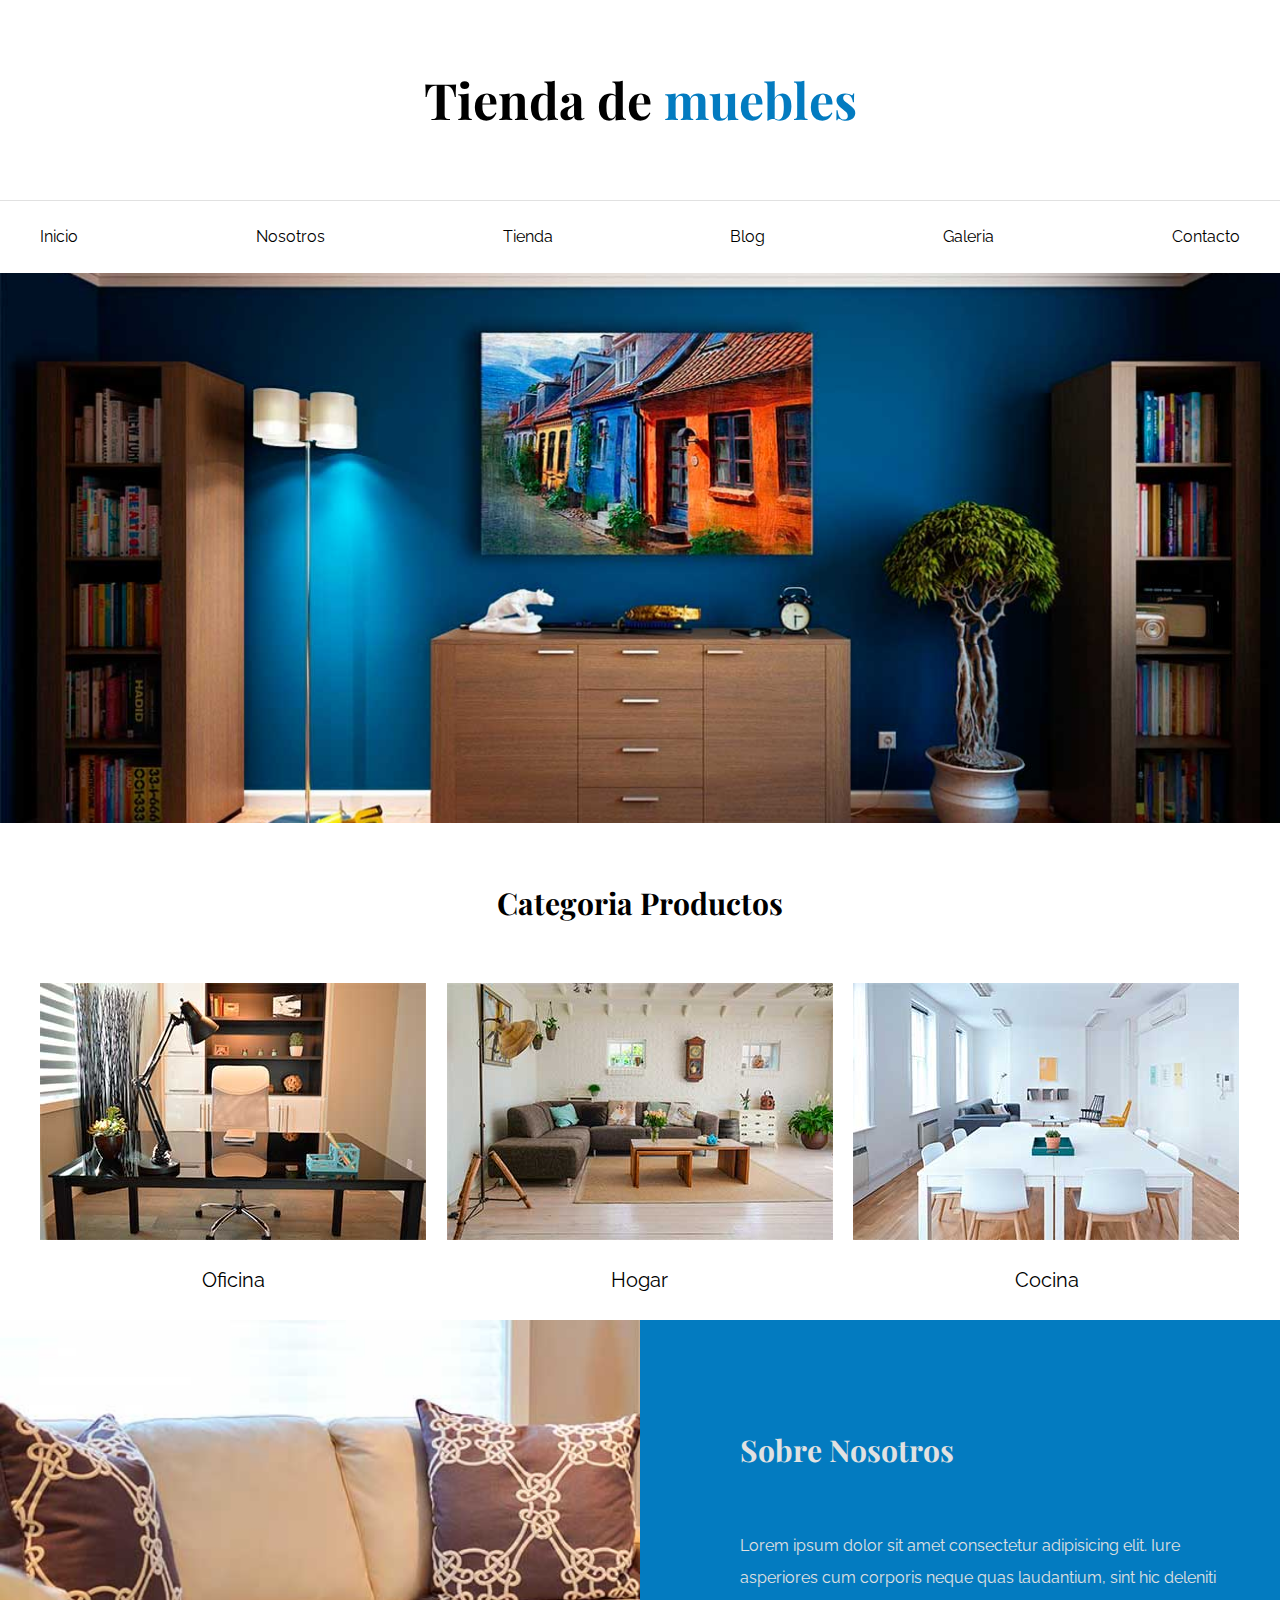
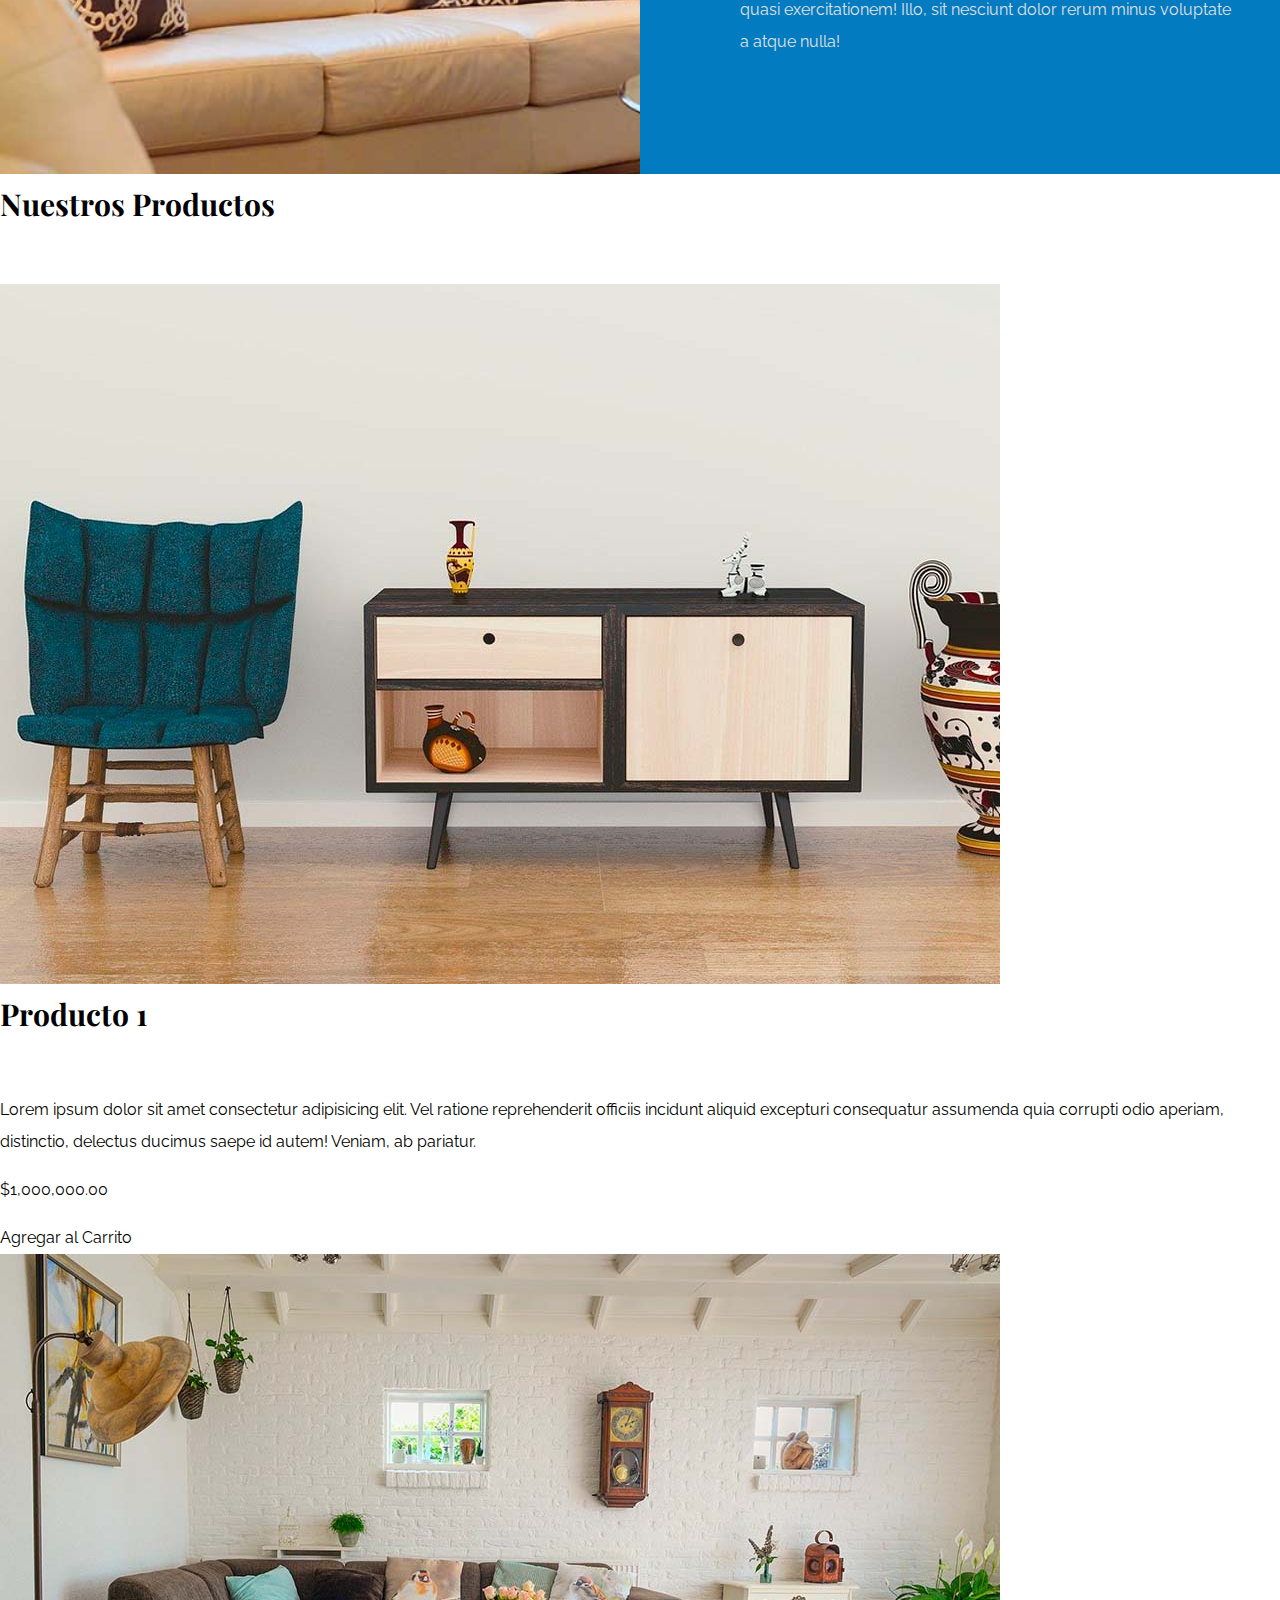
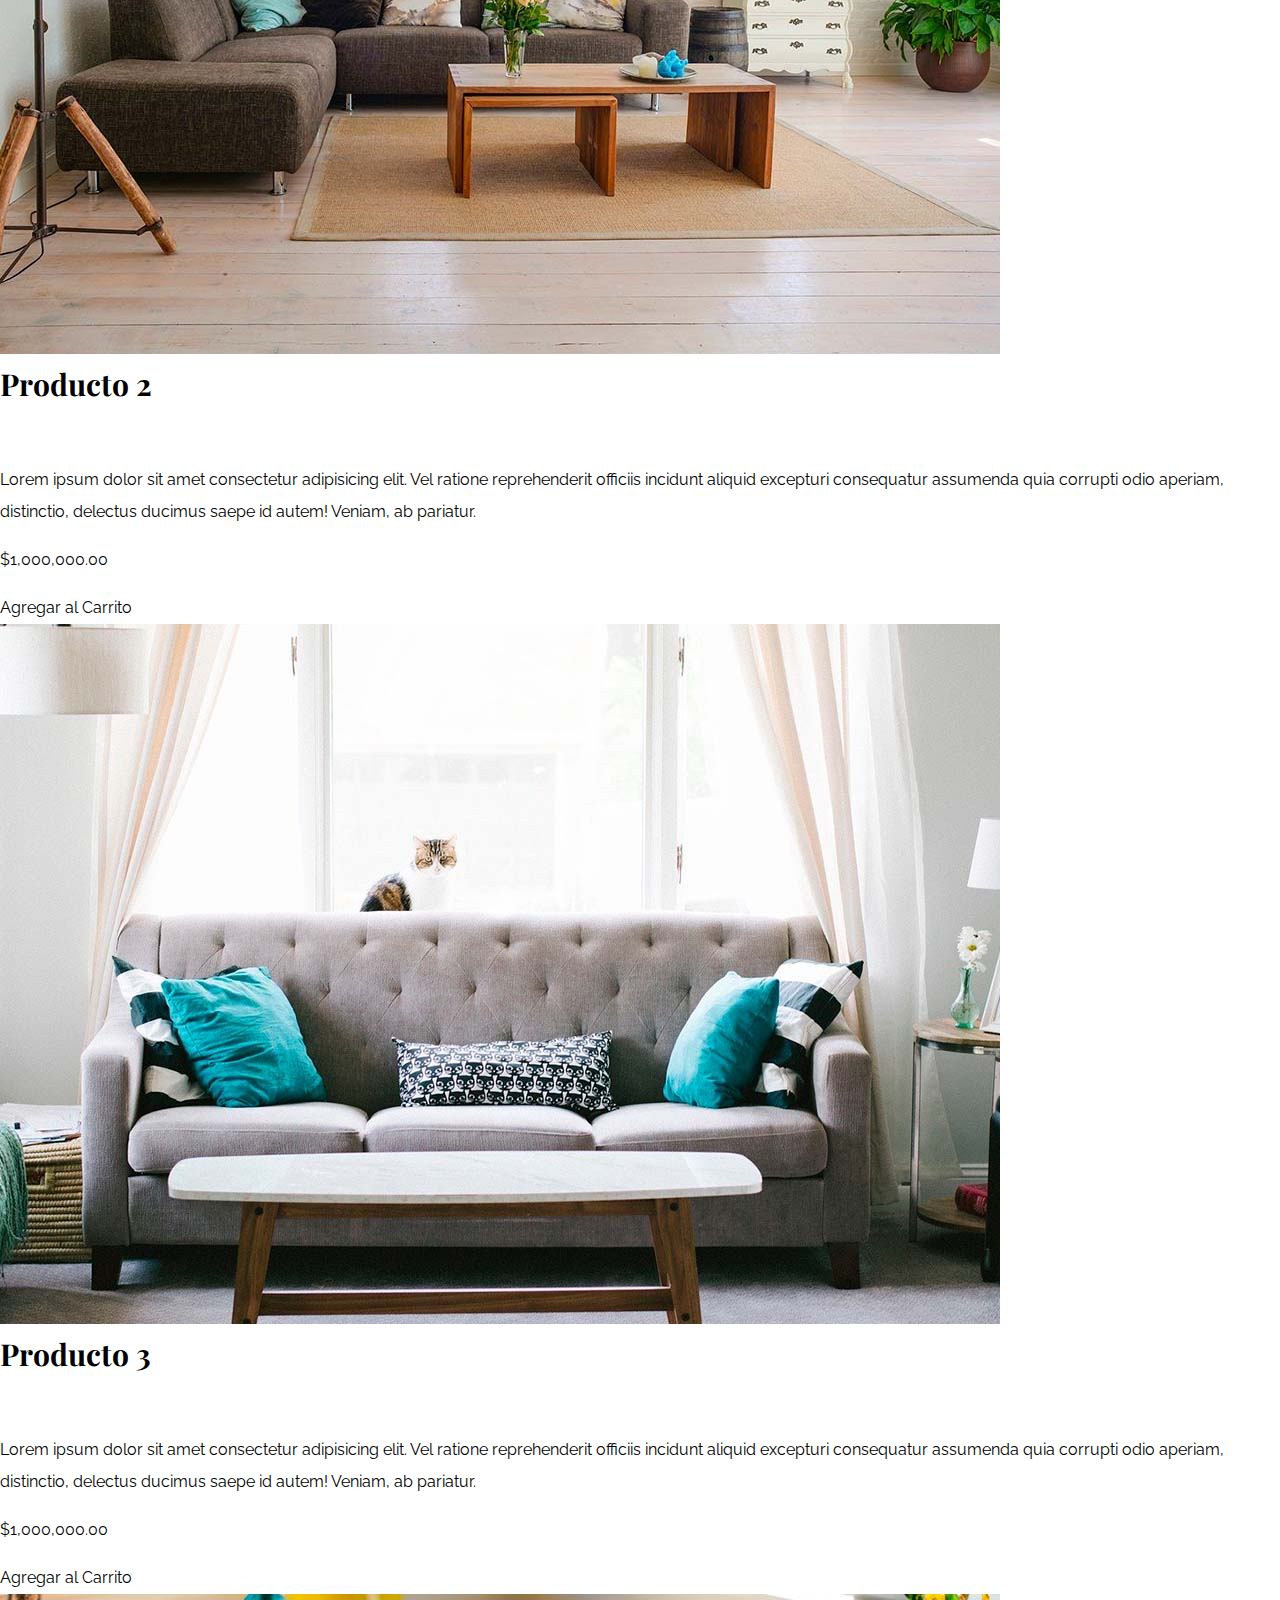
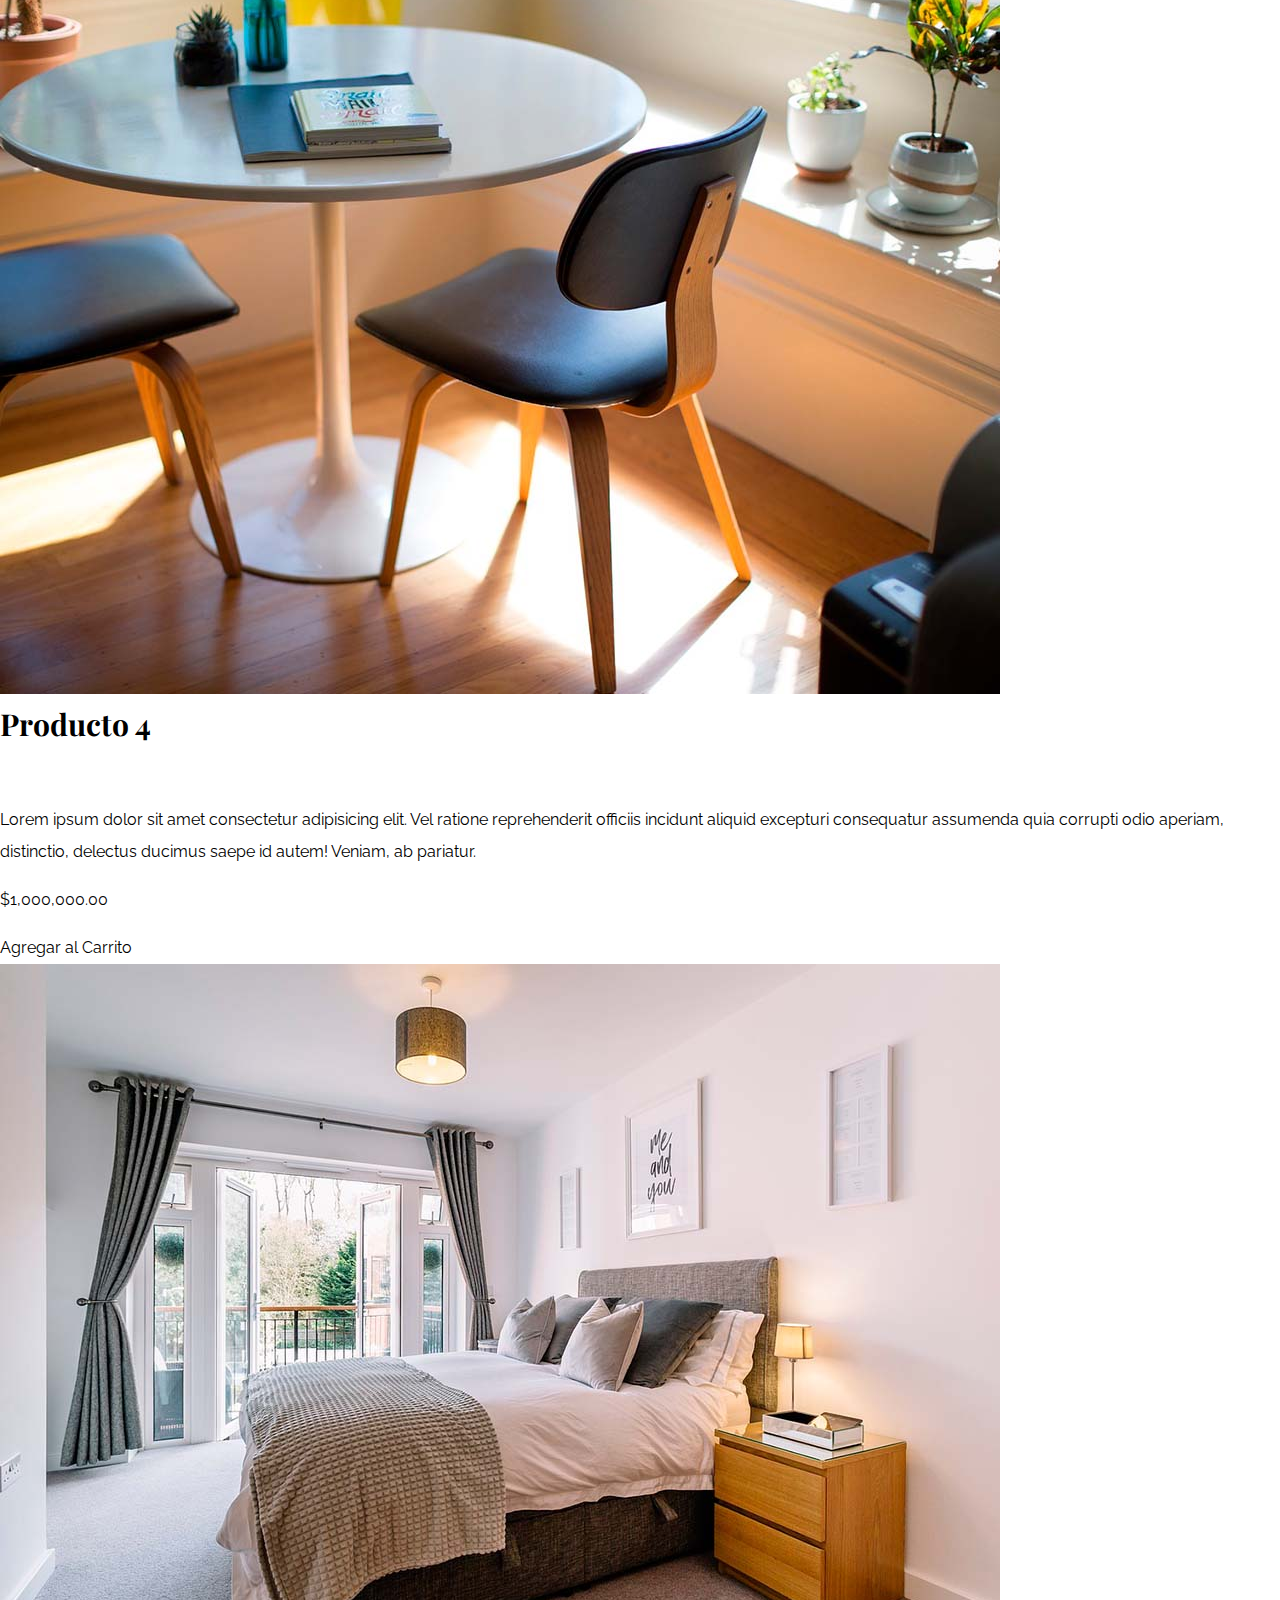
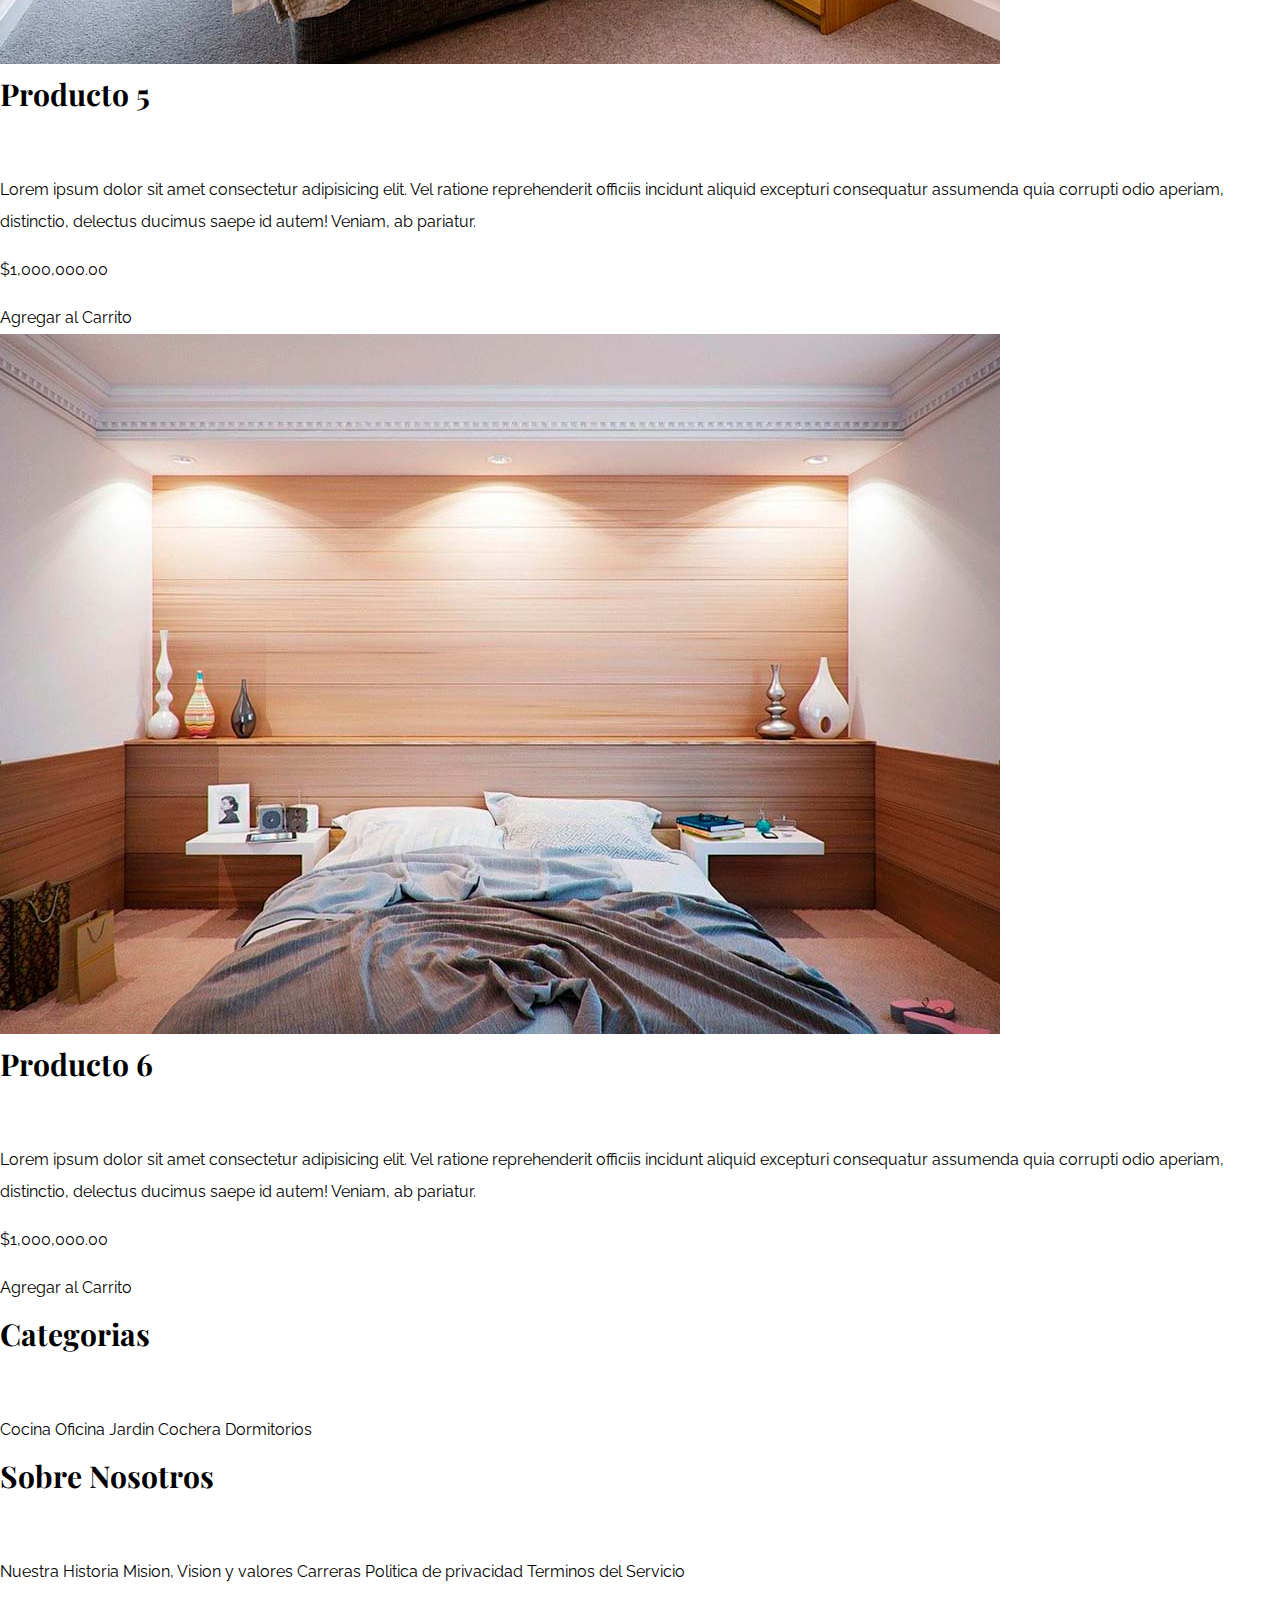
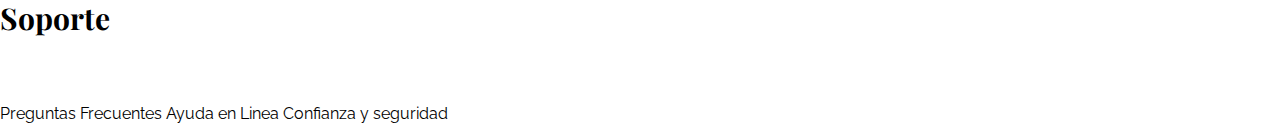
==== commit a6307ea0: "contenedor: sobre nosotros" ====
--- a/index.html
+++ b/index.html
@@ -51,8 +51,15 @@
                 <a href="">Cocina</a>
             </div>
         </div>
+    </section>
 
-        
+    <section class="sobre-nosotros">
+        <div class="contenedor sobre-nosotros-grid">
+            <div class="texto-nosotros">
+                <h2>Sobre Nosotros</h2>
+                <p>Lorem ipsum dolor sit amet consectetur adipisicing elit. Iure asperiores cum corporis neque quas laudantium, sint hic deleniti quasi exercitationem! Illo, sit nesciunt dolor rerum minus voluptate a atque nulla!</p>
+            </div>
+        </div>
     </section>
 
     <main>
--- a/CSS/app.css
+++ b/CSS/app.css
@@ -91,14 +91,12 @@
     height: 55rem;  /*altura de la imagen*/
 }
 
-.listado-categorias{
-    display: grid; /* css grid */
-    grid-template-columns: repeat(3, 1fr); /* 3 columnas de una fraccion cada una*/
-    gap: 2rem; /* separacion entre columnas */
+.categorias{
+    padding-top: 5rem;
 }
 
-.categorias{
-    padding-top: 5rem;
+.categorias h2{
+    text-align: center;
 }
 
 .categoria a{
@@ -114,6 +112,42 @@
     color: #e1e1e1;
 }
 
-.categorias h2{
-    text-align: center;
-}+.listado-categorias{
+    display: grid; /* css grid */
+    grid-template-columns: repeat(3, 1fr); /* 3 columnas de una fraccion cada una*/
+    gap: 2rem; /* separacion entre columnas */
+}
+
+/** Bloque nosotros **/
+
+.sobre-nosotros{
+    /* con dos imagenes logramos este efecto*/
+    background-image: linear-gradient(to right, transparent 50%, #037bc0 50%, #037bc0 100%), url(../img/nosotros.jpg);
+    padding: 10rem 0;
+    background-repeat: no-repeat;
+    background-size: 100%, 120rem;
+    background-position: left center;
+}
+
+/*
+### con css grid ###
+.sobre-nosotros-grid{
+    display: grid;
+    grid-template-columns: repeat(2, 1fr);
+    column-gap: 8rem;
+}
+
+.texto-nosotros{
+    grid-column: 2/3;
+}*/
+.sobre-nosotros-grid{
+    display: flex;
+    justify-content: flex-end; /* alinea todo el contenido empezando por el final */
+}
+
+.texto-nosotros{
+    flex-basis: 50%; /*solo utiliza el 50% del espacio*/
+    padding-left: 10rem; /*agrega padding al texto*/ 
+    color: #e1e1e1;
+}
+
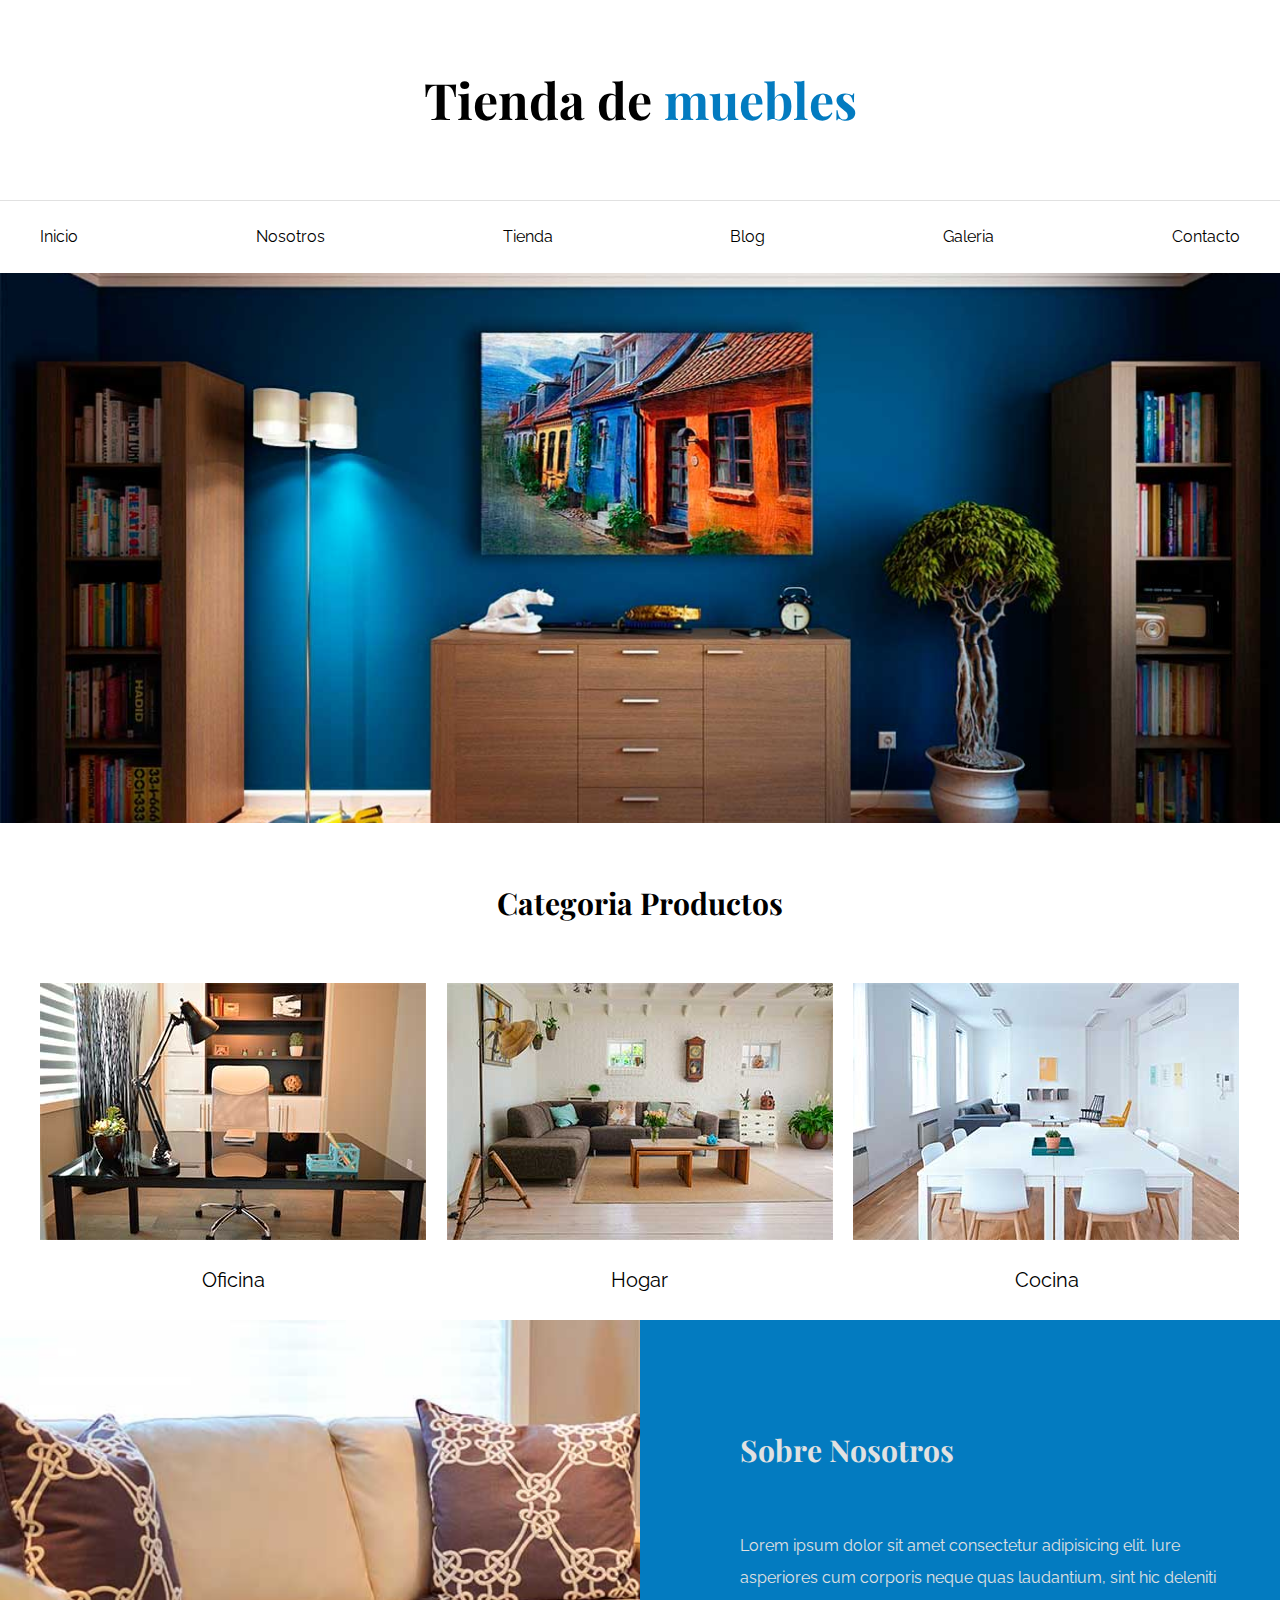
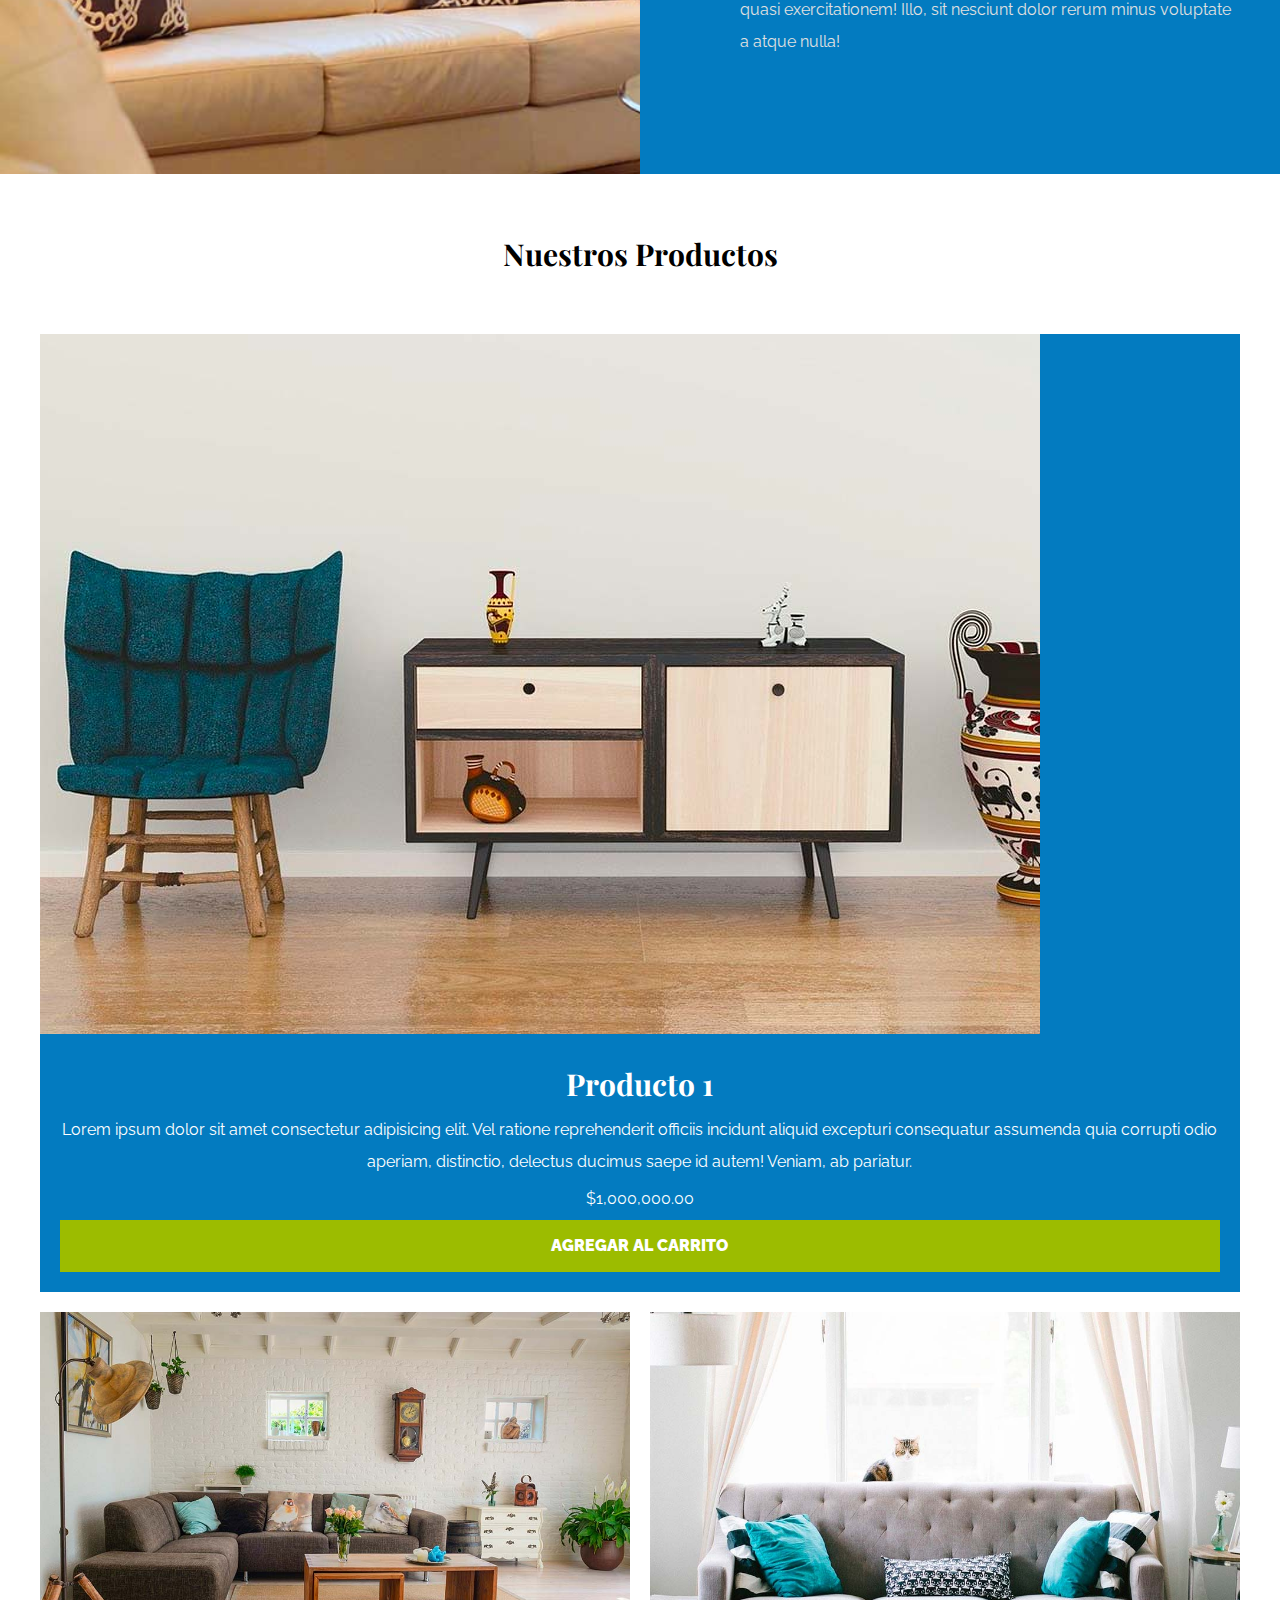
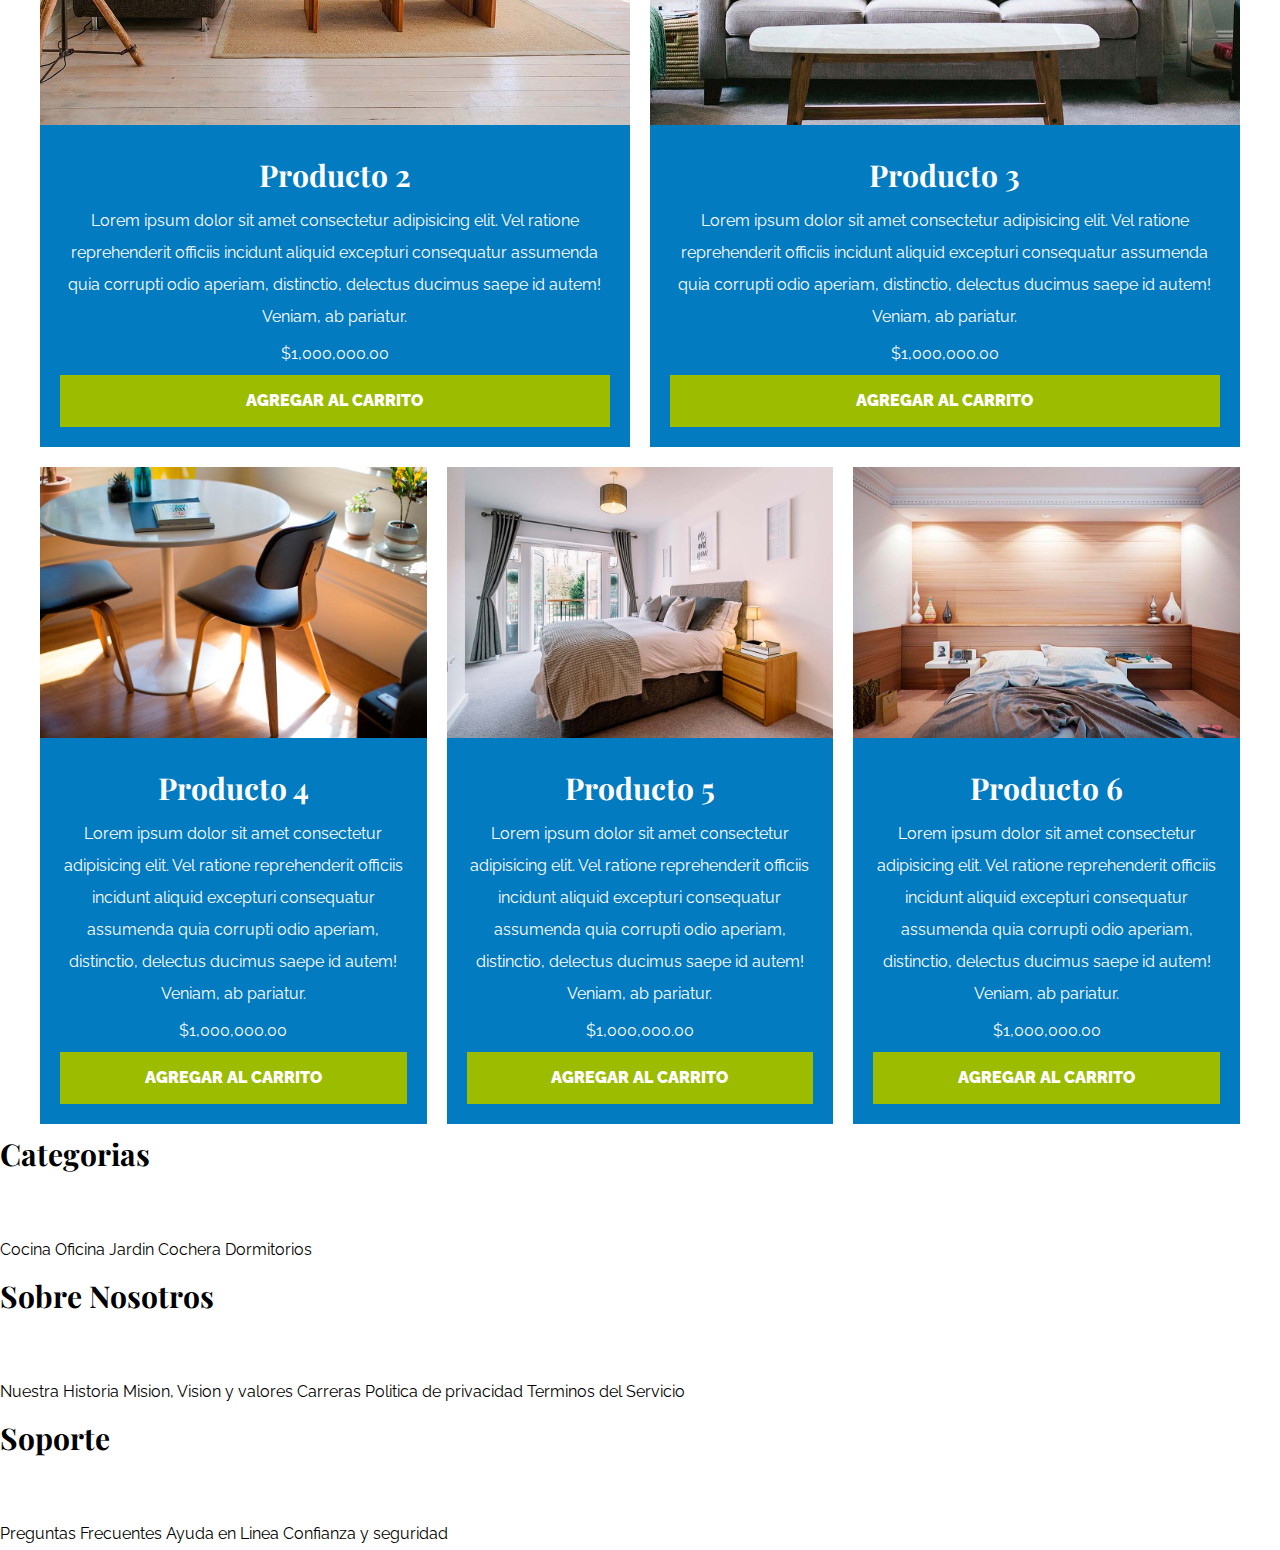
==== commit 9a4001bd: "grid de productos" ====
--- a/index.html
+++ b/index.html
@@ -33,7 +33,7 @@
     <div class="hero"></div>
 
     <section class="contenedor categorias">
-        <h2>Categoria Productos</h2>
+        <h2 class="text-center">Categoria Productos</h2>
 
         <div class="listado-categorias">
             <div class="categoria">
@@ -62,67 +62,68 @@
         </div>
     </section>
 
-    <main>
-        <h2>Nuestros Productos</h2>
-        <div> 
-            <div> 
+    <main class="contenido-principal contenedor">
+        <h2 class="text-center">Nuestros Productos</h2>
+        <div class="listado-productos"> 
+
+            <div class="producto"> 
                 <img src="img/producto1.jpg" alt="Imagen Producto">
-                <div>
+                <div class="texto-producto">
                     <h3>Producto 1</h3>
                     <p>Lorem ipsum dolor sit amet consectetur adipisicing elit. Vel ratione reprehenderit officiis incidunt aliquid excepturi consequatur assumenda quia corrupti odio aperiam, distinctio, delectus ducimus saepe id autem! Veniam, ab pariatur.</p>
                     <p>$1,000,000.00</p>
-                    <a href="#">Agregar al Carrito</a>
+                    <a class="btn" href="#">Agregar al Carrito</a>
                 </div> <!--FIN nombre del producto y descripcion-->
             </div> <!--FIN producto 1-->
 
 
-            <div> 
+            <div class="producto"> 
                 <img src="img/producto2.jpg" alt="Imagen Producto">
-                <div>
+                <div class="texto-producto">
                     <h3>Producto 2</h3>
                     <p>Lorem ipsum dolor sit amet consectetur adipisicing elit. Vel ratione reprehenderit officiis incidunt aliquid excepturi consequatur assumenda quia corrupti odio aperiam, distinctio, delectus ducimus saepe id autem! Veniam, ab pariatur.</p>
                     <p>$1,000,000.00</p>
-                    <a href="#">Agregar al Carrito</a>
+                    <a class="btn" href="#">Agregar al Carrito</a>
                 </div> <!--FIN nombre del producto y descripcion-->
             </div> <!--FIN producto 2-->
 
-            <div> 
+            <div class="producto"> 
                 <img src="img/producto3.jpg" alt="Imagen Producto">
-                <div>
+                <div class="texto-producto">
                     <h3>Producto 3</h3>
                     <p>Lorem ipsum dolor sit amet consectetur adipisicing elit. Vel ratione reprehenderit officiis incidunt aliquid excepturi consequatur assumenda quia corrupti odio aperiam, distinctio, delectus ducimus saepe id autem! Veniam, ab pariatur.</p>
                     <p>$1,000,000.00</p>
-                    <a href="#">Agregar al Carrito</a>
+                    <a class="btn" href="#">Agregar al Carrito</a>
                 </div> <!--FIN nombre del producto y descripcion-->
             </div> <!--FIN producto 3-->
 
-            <div> 
+            <div class="producto"> 
                 <img src="img/producto4.jpg" alt="Imagen Producto">
-                <div>
+                <div class="texto-producto">
                     <h3>Producto 4</h3>
                     <p>Lorem ipsum dolor sit amet consectetur adipisicing elit. Vel ratione reprehenderit officiis incidunt aliquid excepturi consequatur assumenda quia corrupti odio aperiam, distinctio, delectus ducimus saepe id autem! Veniam, ab pariatur.</p>
                     <p>$1,000,000.00</p>
-                    <a href="#">Agregar al Carrito</a>
+                    <a class="btn" href="#">Agregar al Carrito</a>
                 </div> <!--FIN nombre del producto y descripcion-->
             </div> <!--FIN producto 4-->
 
-            <div> 
+            <div class="producto"> 
                 <img src="img/producto5.jpg" alt="Imagen Producto">
-                <div>
+                <div class="texto-producto">
                     <h3>Producto 5</h3>
                     <p>Lorem ipsum dolor sit amet consectetur adipisicing elit. Vel ratione reprehenderit officiis incidunt aliquid excepturi consequatur assumenda quia corrupti odio aperiam, distinctio, delectus ducimus saepe id autem! Veniam, ab pariatur.</p>
                     <p>$1,000,000.00</p>
-                    <a href="#">Agregar al Carrito</a>
+                    <a class="btn" href="#">Agregar al Carrito</a>
                 </div> <!--FIN nombre del producto y descripcion-->
             </div> <!--FIN producto 5-->
 
-            <div> 
+            <div class="producto"> 
                 <img src="img/producto6.jpg" alt="Imagen Producto">
-                <div>
+                <div class="texto-producto">
                     <h3>Producto 6</h3>
                     <p>Lorem ipsum dolor sit amet consectetur adipisicing elit. Vel ratione reprehenderit officiis incidunt aliquid excepturi consequatur assumenda quia corrupti odio aperiam, distinctio, delectus ducimus saepe id autem! Veniam, ab pariatur.</p>
                     <p>$1,000,000.00</p>
-                    <a href="#">Agregar al Carrito</a>
+                    <a class="btn" href="#">Agregar al Carrito</a>
                 </div> <!--FIN nombre del producto y descripcion-->
             </div> <!--FIN producto 6-->
         </div> <!--FIN DE CONTENEDOR DE LISTADO DE PRODUCTOS-->
--- a/CSS/app.css
+++ b/CSS/app.css
@@ -57,6 +57,26 @@
     max-width: 100%;    /*incluir para evitar desbordamientos al colocar en el css grid*/
 }
 
+.btn{
+    background-color: #9cbc00;
+    display: block; /* los elementos pueden tomar todo el ancho disponible */
+    color: #ffffff;
+    text-transform: uppercase;
+    font-weight: 900;
+    padding:1rem;
+    transition: background-color .3s ease-out; /*crea una transicion*/
+}
+
+.btn:hover{
+    background-color: #769c02;
+}
+
+/** utilidades **/
+
+.text-center{
+    text-align: center;
+}
+
 /****** Header y Navegacion *******/
 
 header{
@@ -93,10 +113,6 @@
 
 .categorias{
     padding-top: 5rem;
-}
-
-.categorias h2{
-    text-align: center;
 }
 
 .categoria a{
@@ -151,3 +167,71 @@
     color: #e1e1e1;
 }
 
+
+/** listado de productos **/
+
+.contenido-principal{
+    padding-top: 5rem;
+}
+
+.listado-productos{
+    display: grid;
+    grid-template-columns: repeat(6, 1fr);
+    gap: 2rem;
+}
+
+.producto:nth-child(1){
+    grid-column:1/7;
+}
+
+.producto:nth-child(2){
+    grid-column:1/4;
+}
+
+.producto:nth-child(3){
+    grid-column:4/7;
+}
+
+.producto:nth-child(4){
+    grid-column:1/3;
+}
+
+.producto:nth-child(5){
+    grid-column:3/5;
+}
+.producto:nth-child(6){
+    grid-column:5/7;
+}
+
+.producto{
+    background-color: #037bc0;
+}
+
+.texto-producto{
+    text-align: center;
+    color: #ffffff;
+    padding: 2rem;
+}
+
+.texto-producto h3{
+    margin: 0;
+}
+
+.texto-producto p{
+    margin: 0 0 .5rem 0;
+}
+
+.texto-producto .precio{
+    font-size: 2.8rem;
+    font-weight: 900;
+} 
+
+
+
+.producto img{
+    transition: transform .3s ease-out;
+}
+
+.producto img:hover{
+    transform: scale(.8);
+}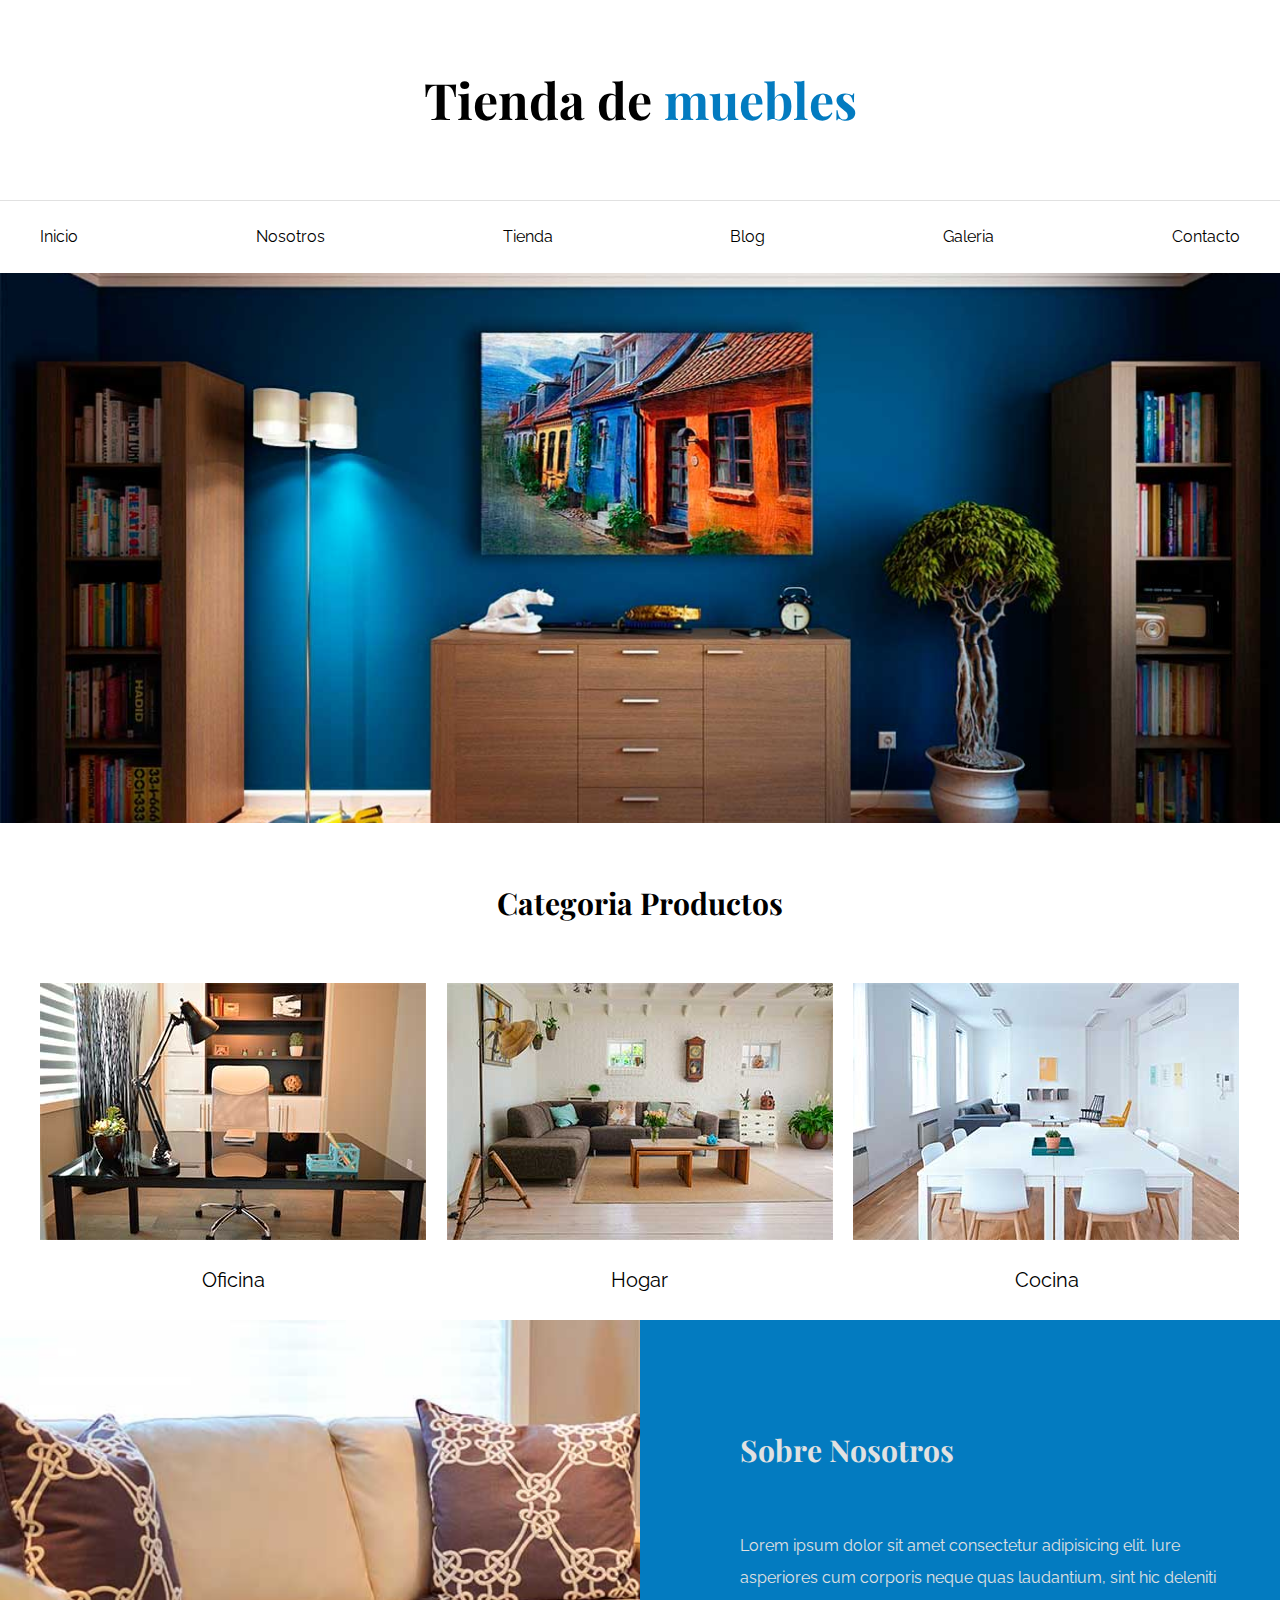
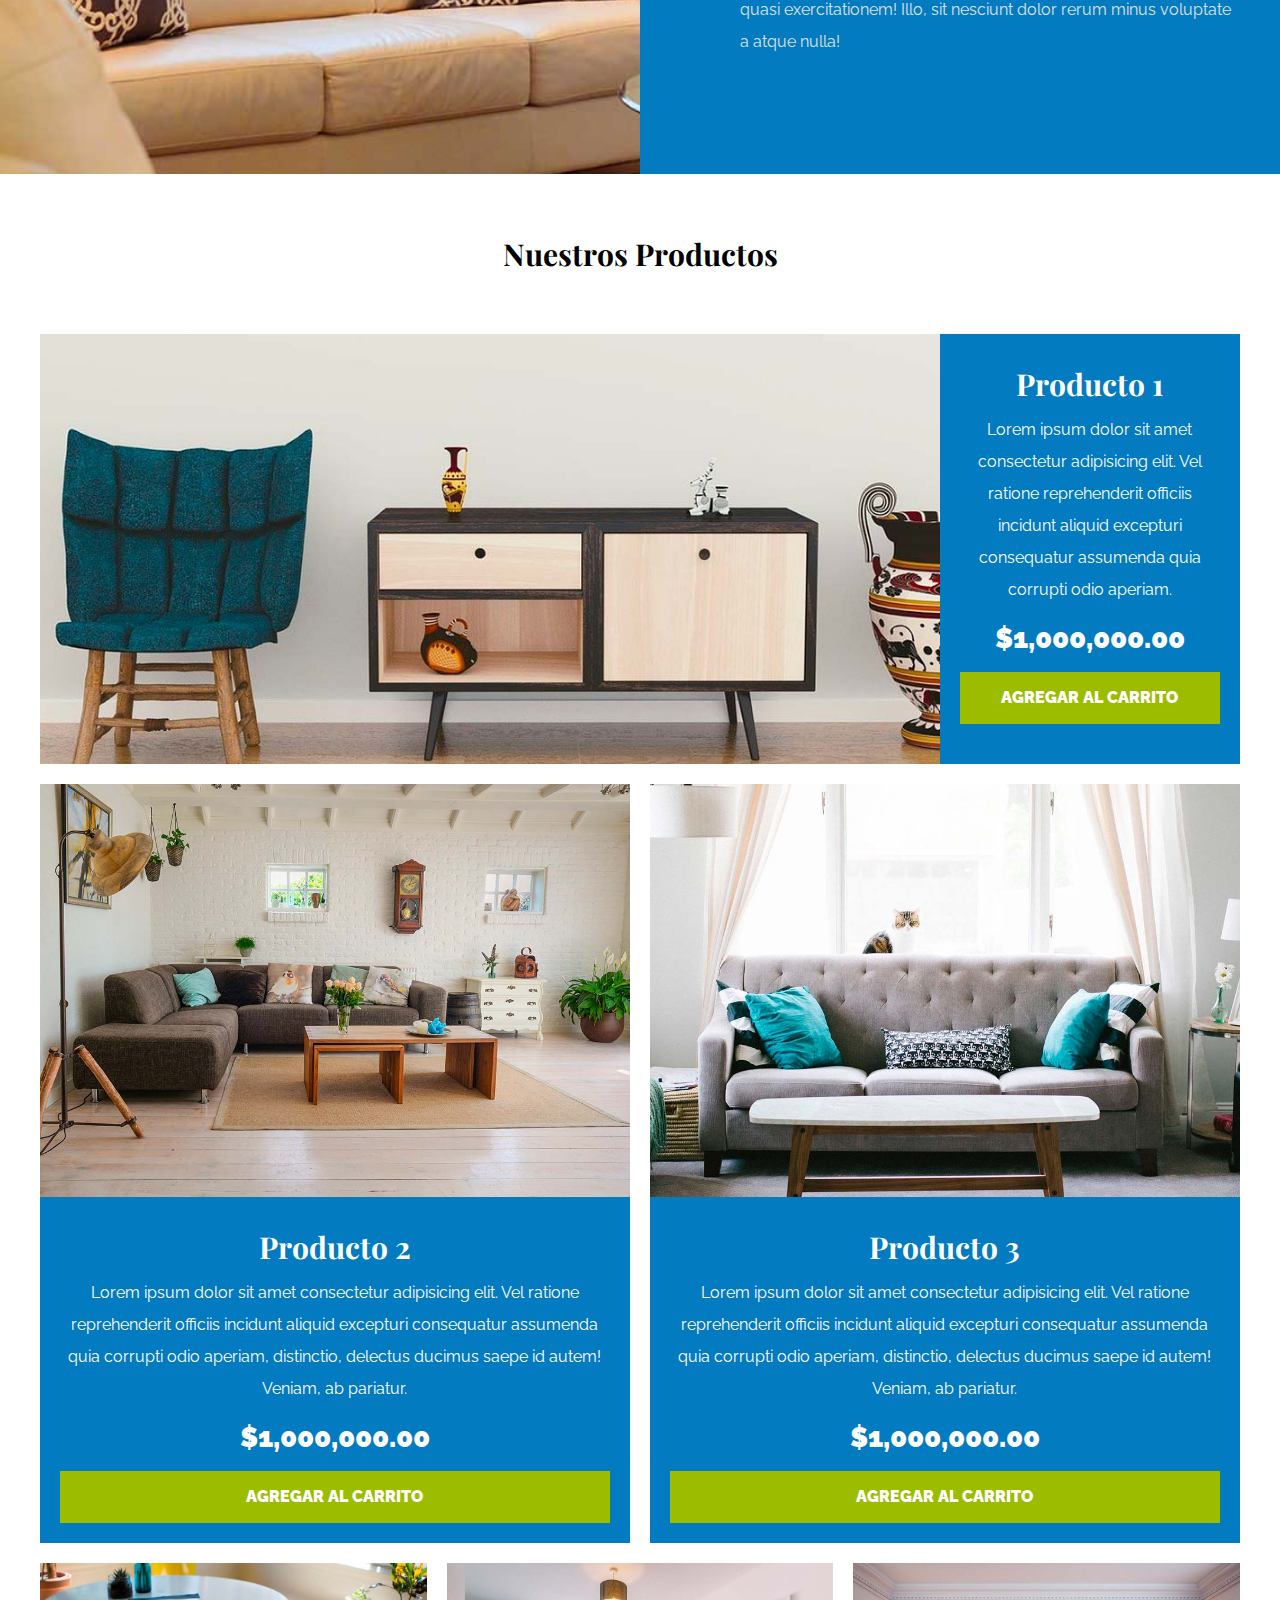
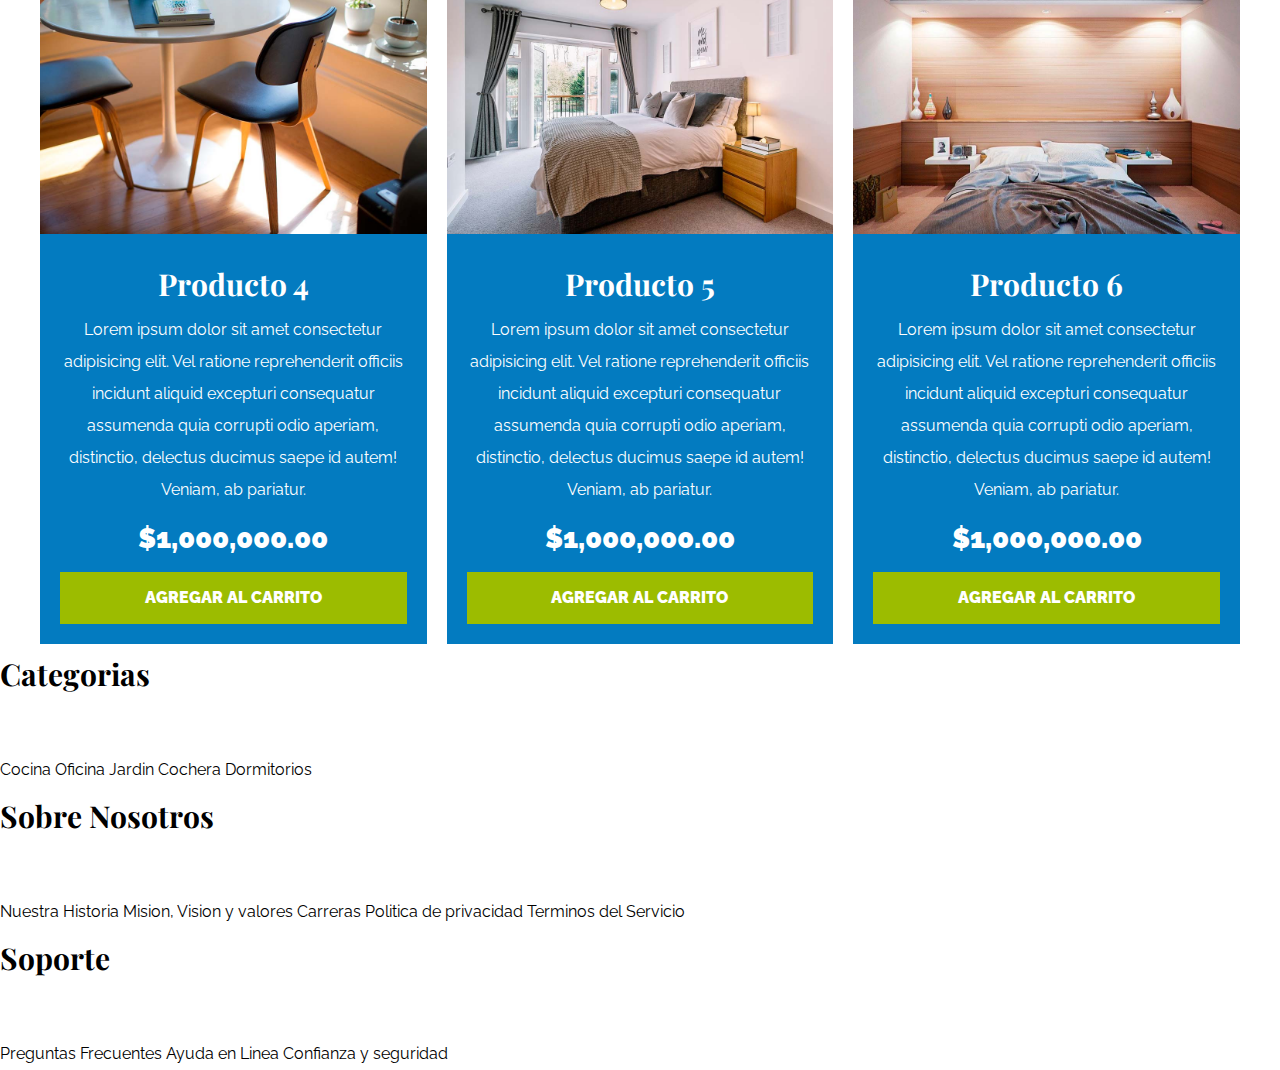
==== commit 0e2fbcbb: "OBJECT FIT EN CSS" ====
--- a/index.html
+++ b/index.html
@@ -70,8 +70,8 @@
                 <img src="img/producto1.jpg" alt="Imagen Producto">
                 <div class="texto-producto">
                     <h3>Producto 1</h3>
-                    <p>Lorem ipsum dolor sit amet consectetur adipisicing elit. Vel ratione reprehenderit officiis incidunt aliquid excepturi consequatur assumenda quia corrupti odio aperiam, distinctio, delectus ducimus saepe id autem! Veniam, ab pariatur.</p>
-                    <p>$1,000,000.00</p>
+                    <p>Lorem ipsum dolor sit amet consectetur adipisicing elit. Vel ratione reprehenderit officiis incidunt aliquid excepturi consequatur assumenda quia corrupti odio aperiam.</p>
+                    <p class="precio">$1,000,000.00</p>
                     <a class="btn" href="#">Agregar al Carrito</a>
                 </div> <!--FIN nombre del producto y descripcion-->
             </div> <!--FIN producto 1-->
@@ -82,7 +82,7 @@
                 <div class="texto-producto">
                     <h3>Producto 2</h3>
                     <p>Lorem ipsum dolor sit amet consectetur adipisicing elit. Vel ratione reprehenderit officiis incidunt aliquid excepturi consequatur assumenda quia corrupti odio aperiam, distinctio, delectus ducimus saepe id autem! Veniam, ab pariatur.</p>
-                    <p>$1,000,000.00</p>
+                    <p class="precio">$1,000,000.00</p>
                     <a class="btn" href="#">Agregar al Carrito</a>
                 </div> <!--FIN nombre del producto y descripcion-->
             </div> <!--FIN producto 2-->
@@ -92,7 +92,7 @@
                 <div class="texto-producto">
                     <h3>Producto 3</h3>
                     <p>Lorem ipsum dolor sit amet consectetur adipisicing elit. Vel ratione reprehenderit officiis incidunt aliquid excepturi consequatur assumenda quia corrupti odio aperiam, distinctio, delectus ducimus saepe id autem! Veniam, ab pariatur.</p>
-                    <p>$1,000,000.00</p>
+                    <p class="precio">$1,000,000.00</p>
                     <a class="btn" href="#">Agregar al Carrito</a>
                 </div> <!--FIN nombre del producto y descripcion-->
             </div> <!--FIN producto 3-->
@@ -102,7 +102,7 @@
                 <div class="texto-producto">
                     <h3>Producto 4</h3>
                     <p>Lorem ipsum dolor sit amet consectetur adipisicing elit. Vel ratione reprehenderit officiis incidunt aliquid excepturi consequatur assumenda quia corrupti odio aperiam, distinctio, delectus ducimus saepe id autem! Veniam, ab pariatur.</p>
-                    <p>$1,000,000.00</p>
+                    <p class="precio">$1,000,000.00</p>
                     <a class="btn" href="#">Agregar al Carrito</a>
                 </div> <!--FIN nombre del producto y descripcion-->
             </div> <!--FIN producto 4-->
@@ -112,7 +112,7 @@
                 <div class="texto-producto">
                     <h3>Producto 5</h3>
                     <p>Lorem ipsum dolor sit amet consectetur adipisicing elit. Vel ratione reprehenderit officiis incidunt aliquid excepturi consequatur assumenda quia corrupti odio aperiam, distinctio, delectus ducimus saepe id autem! Veniam, ab pariatur.</p>
-                    <p>$1,000,000.00</p>
+                    <p class="precio">$1,000,000.00</p>
                     <a class="btn" href="#">Agregar al Carrito</a>
                 </div> <!--FIN nombre del producto y descripcion-->
             </div> <!--FIN producto 5-->
@@ -122,7 +122,7 @@
                 <div class="texto-producto">
                     <h3>Producto 6</h3>
                     <p>Lorem ipsum dolor sit amet consectetur adipisicing elit. Vel ratione reprehenderit officiis incidunt aliquid excepturi consequatur assumenda quia corrupti odio aperiam, distinctio, delectus ducimus saepe id autem! Veniam, ab pariatur.</p>
-                    <p>$1,000,000.00</p>
+                    <p class="precio">$1,000,000.00</p>
                     <a class="btn" href="#">Agregar al Carrito</a>
                 </div> <!--FIN nombre del producto y descripcion-->
             </div> <!--FIN producto 6-->
--- a/CSS/app.css
+++ b/CSS/app.css
@@ -178,10 +178,19 @@
     display: grid;
     grid-template-columns: repeat(6, 1fr);
     gap: 2rem;
+    
 }
 
 .producto:nth-child(1){
     grid-column:1/7;
+    display: grid;
+    grid-template-columns: 3fr 1fr;
+}
+
+.producto:nth-child(1) img{
+    height: 43rem;
+    width: 100%;
+    object-fit: cover;
 }
 
 .producto:nth-child(2){
@@ -226,8 +235,6 @@
     font-weight: 900;
 } 
 
-
-
 .producto img{
     transition: transform .3s ease-out;
 }
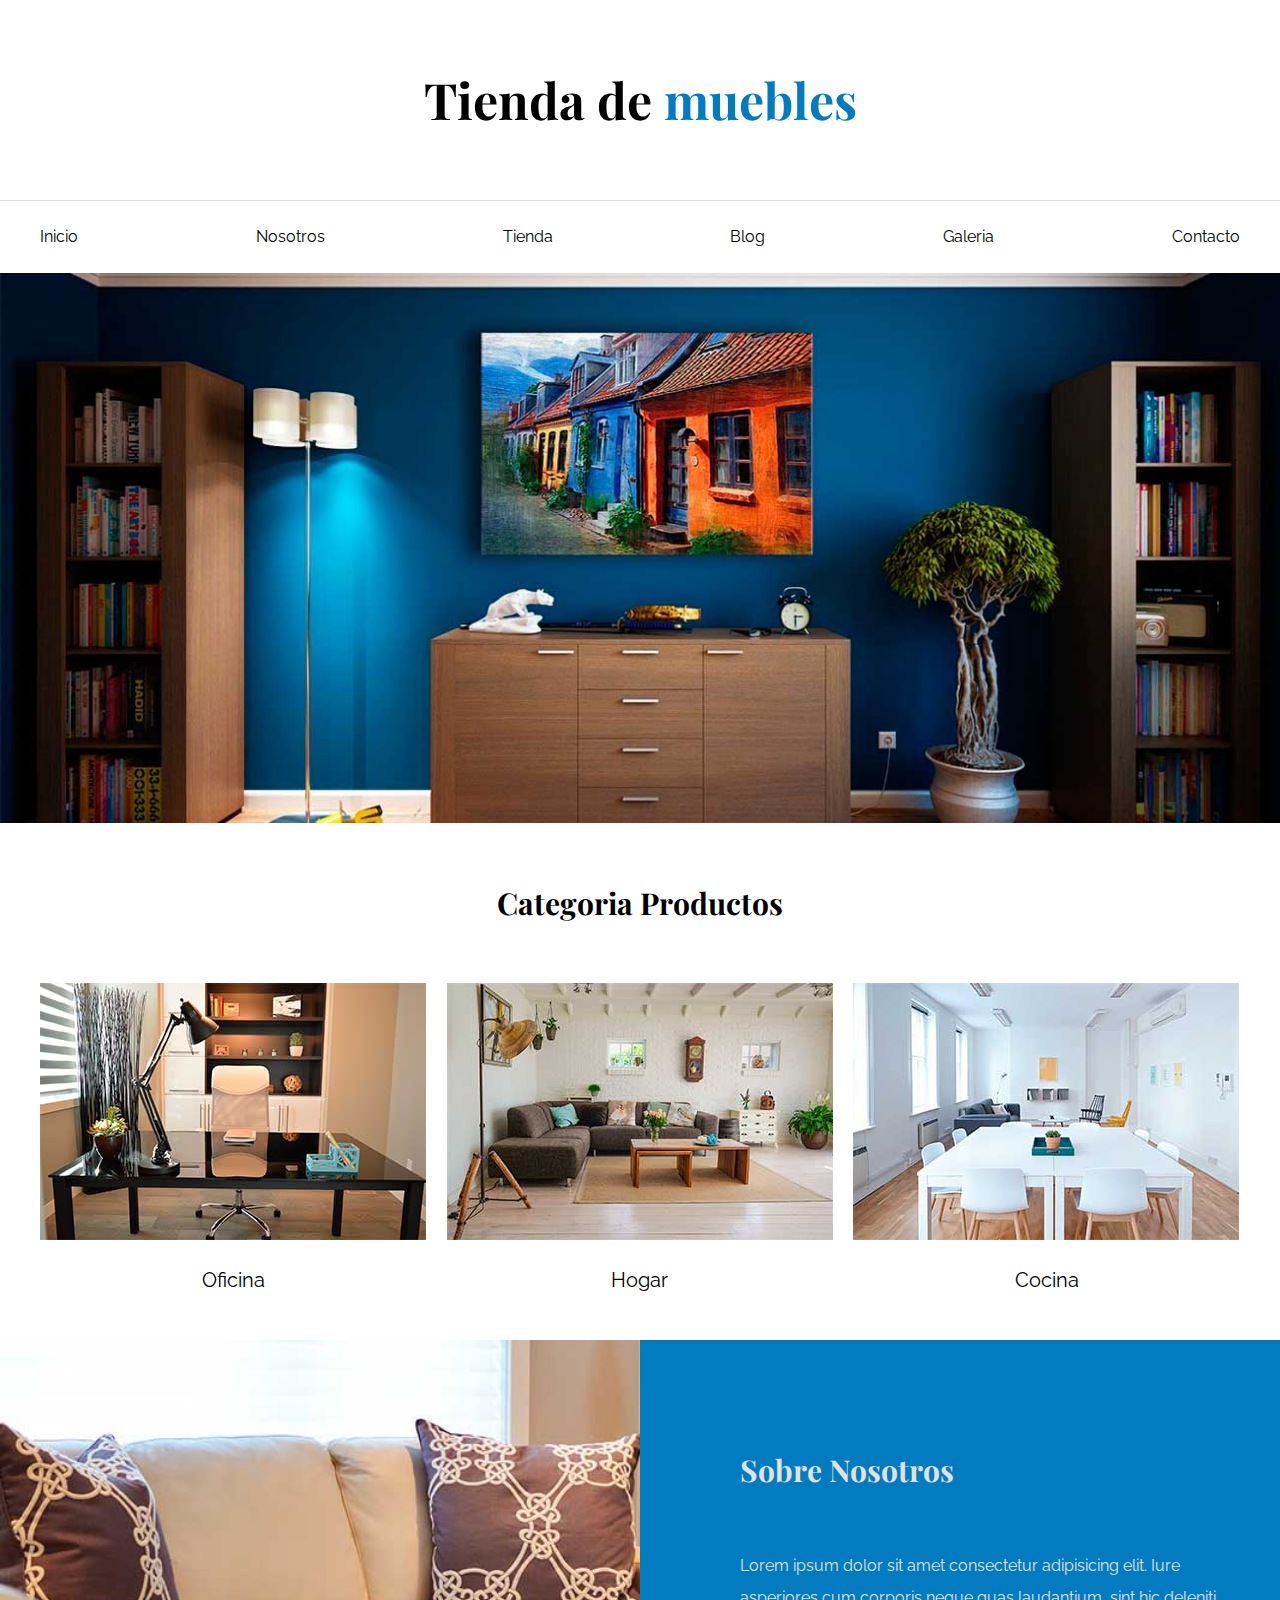
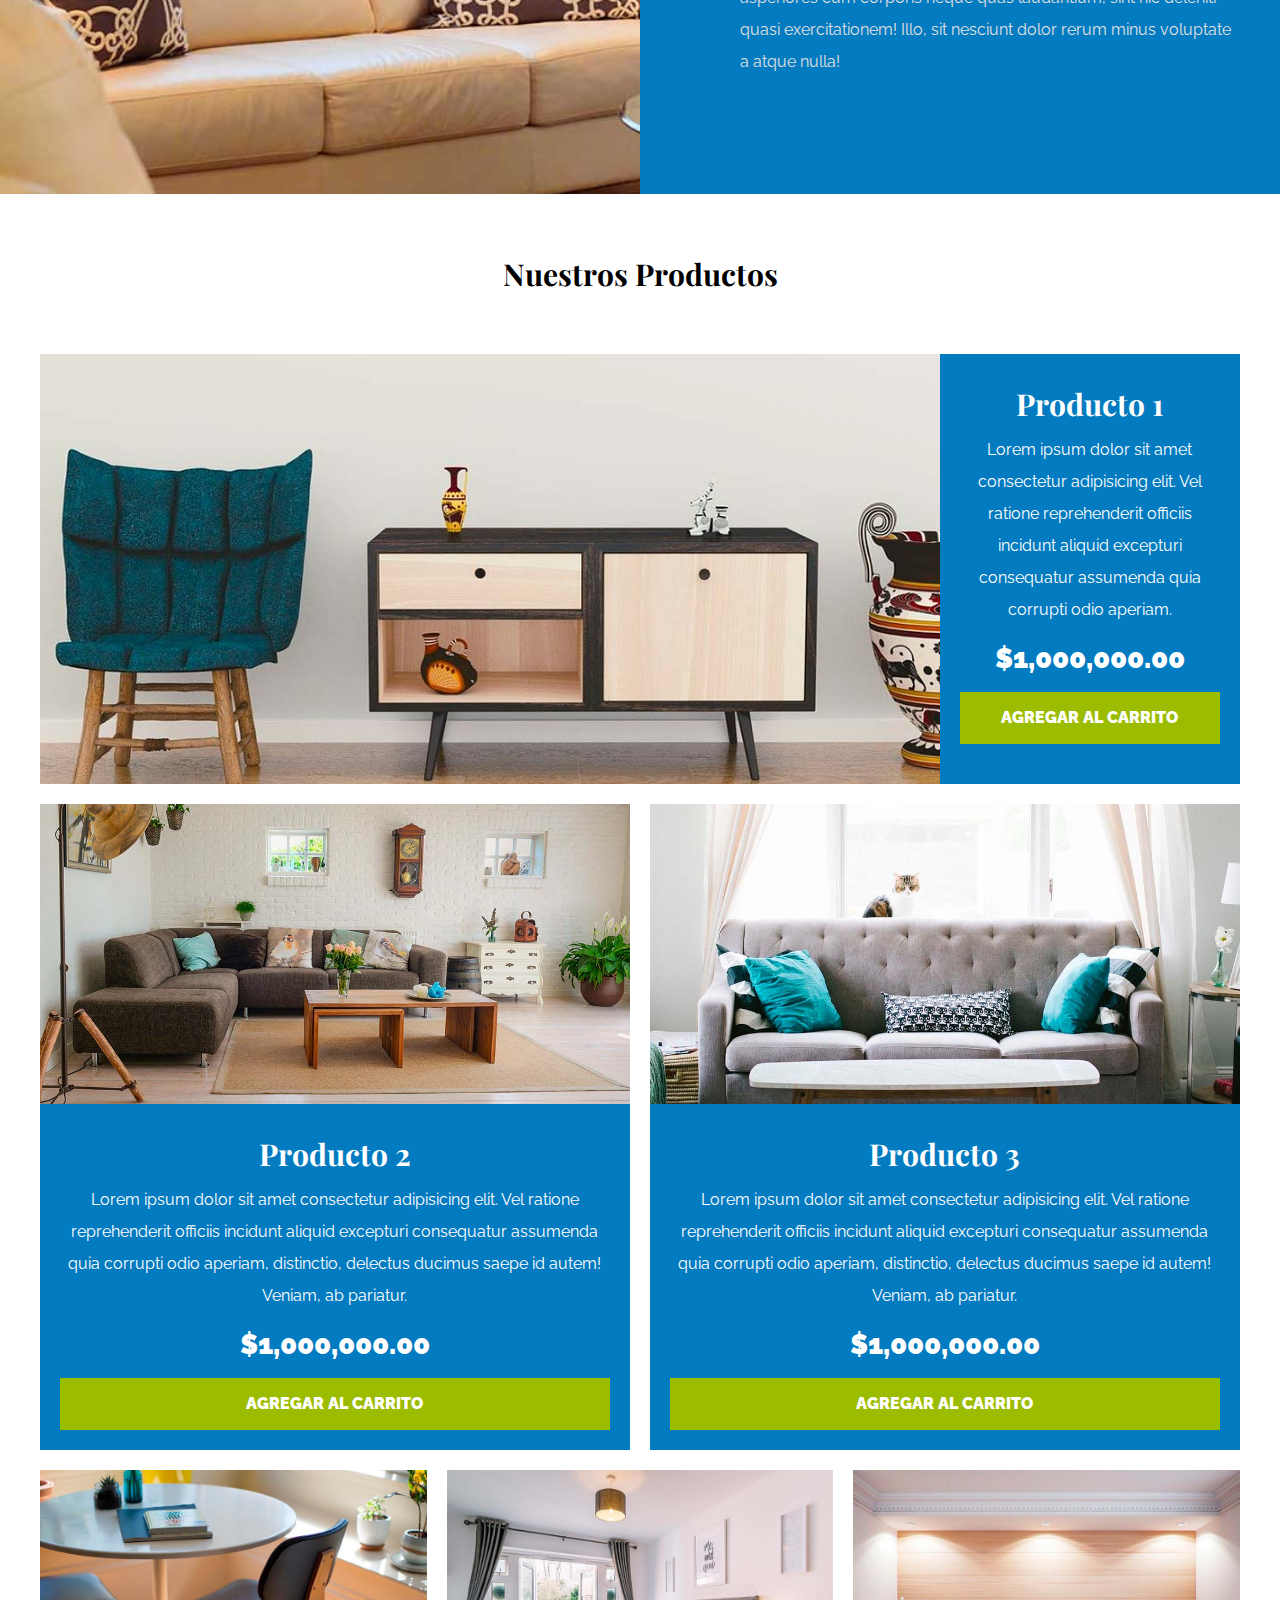
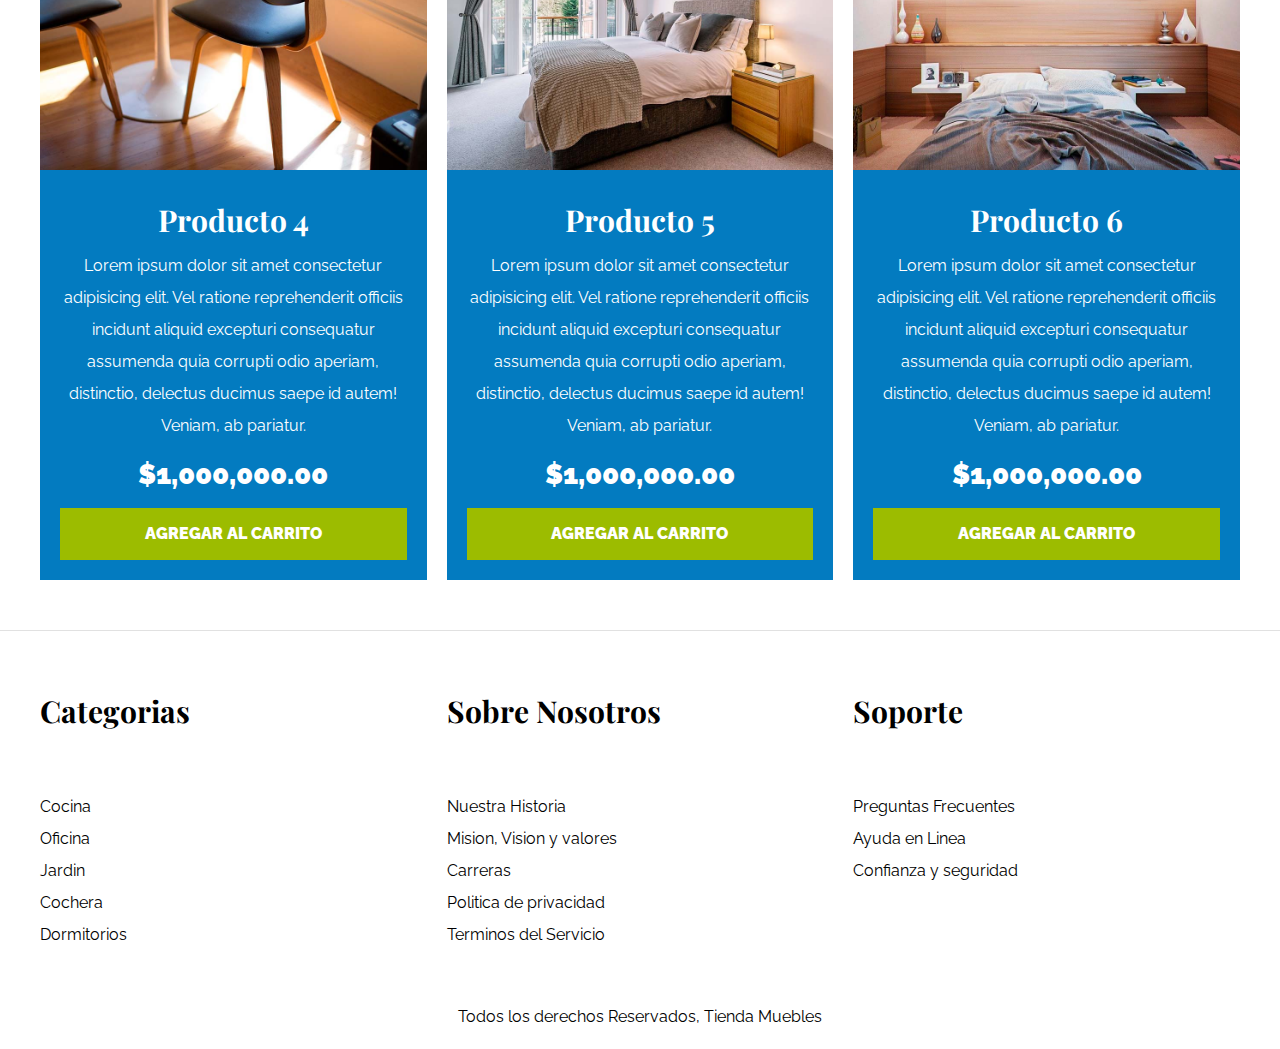
==== commit 2e7a330e: "pagina principal terminada" ====
--- a/index.html
+++ b/index.html
@@ -129,40 +129,43 @@
         </div> <!--FIN DE CONTENEDOR DE LISTADO DE PRODUCTOS-->
     </main>
 
-    <footer>
-        <div>
-            <h3>Categorias</h3>
+    <footer class="site-footer">
+        <div class="grid-footer contenedor">
+            <div> <!--primer hijo-->
+                <h3>Categorias</h3>
 
-            <nav>
-                <a href="#">Cocina</a>
-                <a href="#">Oficina</a>
-                <a href="#">Jardin</a>
-                <a href="#">Cochera</a>
-                <a href="#">Dormitorios</a>
-            </nav>
+                <nav class="footer-menu">
+                    <a href="#">Cocina</a>
+                    <a href="#">Oficina</a>
+                    <a href="#">Jardin</a>
+                    <a href="#">Cochera</a>
+                    <a href="#">Dormitorios</a>
+                </nav>
+            </div>
+
+            <div><!--segundo hijo-->
+                <h3>Sobre Nosotros</h3>
+
+                <nav class="footer-menu">
+                    <a href="#">Nuestra Historia</a>
+                    <a href="#">Mision, Vision y valores</a>
+                    <a href="#">Carreras</a>
+                    <a href="#">Politica de privacidad</a>
+                    <a href="#">Terminos del Servicio</a>
+                </nav>
+            </div>
+
+            <div><!--tercer hijo-->
+                <h3>Soporte</h3>
+
+                <nav class="footer-menu">
+                    <a href="#">Preguntas Frecuentes</a>
+                    <a href="#">Ayuda en Linea</a>
+                    <a href="#">Confianza y seguridad</a>
+                </nav>
+            </div>
         </div>
-
-        <div>
-            <h3>Sobre Nosotros</h3>
-
-            <nav>
-                <a href="#">Nuestra Historia</a>
-                <a href="#">Mision, Vision y valores</a>
-                <a href="#">Carreras</a>
-                <a href="#">Politica de privacidad</a>
-                <a href="#">Terminos del Servicio</a>
-            </nav>
-        </div>
-
-        <div>
-            <h3>Soporte</h3>
-
-            <nav>
-                <a href="#">Preguntas Frecuentes</a>
-                <a href="#">Ayuda en Linea</a>
-                <a href="#">Confianza y seguridad</a>
-            </nav>
-        </div>
+        <p class="copyright">Todos los derechos Reservados, Tienda Muebles</p>
     </footer>
     
 </body>
--- a/CSS/app.css
+++ b/CSS/app.css
@@ -143,6 +143,7 @@
     background-repeat: no-repeat;
     background-size: 100%, 120rem;
     background-position: left center;
+    margin-top: 2rem;
 }
 
 /*
@@ -197,6 +198,13 @@
     grid-column:1/4;
 }
 
+.producto:nth-child(2) img,
+.producto:nth-child(3) img{
+    height: 30rem;
+    width: 100%;
+    object-fit: cover;
+}
+
 .producto:nth-child(3){
     grid-column:4/7;
 }
@@ -210,6 +218,13 @@
 }
 .producto:nth-child(6){
     grid-column:5/7;
+}
+.producto:nth-child(4) img,
+.producto:nth-child(5) img,
+.producto:nth-child(6) img{
+    height: 30rem;
+    width: 100%;
+    object-fit: cover;
 }
 
 .producto{
@@ -241,4 +256,65 @@
 
 .producto img:hover{
     transform: scale(.8);
-}+}
+
+.site-footer{
+    border-top: 1px solid #e1e1e1;
+    margin-top: 5rem;
+    padding-top: 5rem;
+}
+
+/*.grid-footer{
+    display: flex;
+    gap: 2rem;
+}
+
+.grid-footer div{
+    flex:1;
+}*/
+
+.grid-footer{
+    display: grid;
+    grid-template-columns: 1fr 1fr 1fr; gap: 2rem;
+}
+
+.footer-menu a{
+    display: block;
+}
+
+.copyright{
+    margin-top: 5rem;
+    text-align: center;
+}
+
+
+
+/* 
+###opcion 1
+.grid-footer{
+    display: grid;
+    grid-template-columns: repeat(3, 1fr);
+    gap: 2rem;
+}
+
+.grid-footer:nth-child(1){
+    grid-column:1/2;
+}
+
+.grid-footer:nth-child(2){
+    grid-column:2/3;
+}
+
+.grid-footer:nth-child(3){
+    grid-column:3/4;
+}
+
+.grid-footer p{
+    grid-column:1/4;
+    text-align: center;
+}
+.grid-footer a{
+    display: block;
+}
+    */
+
